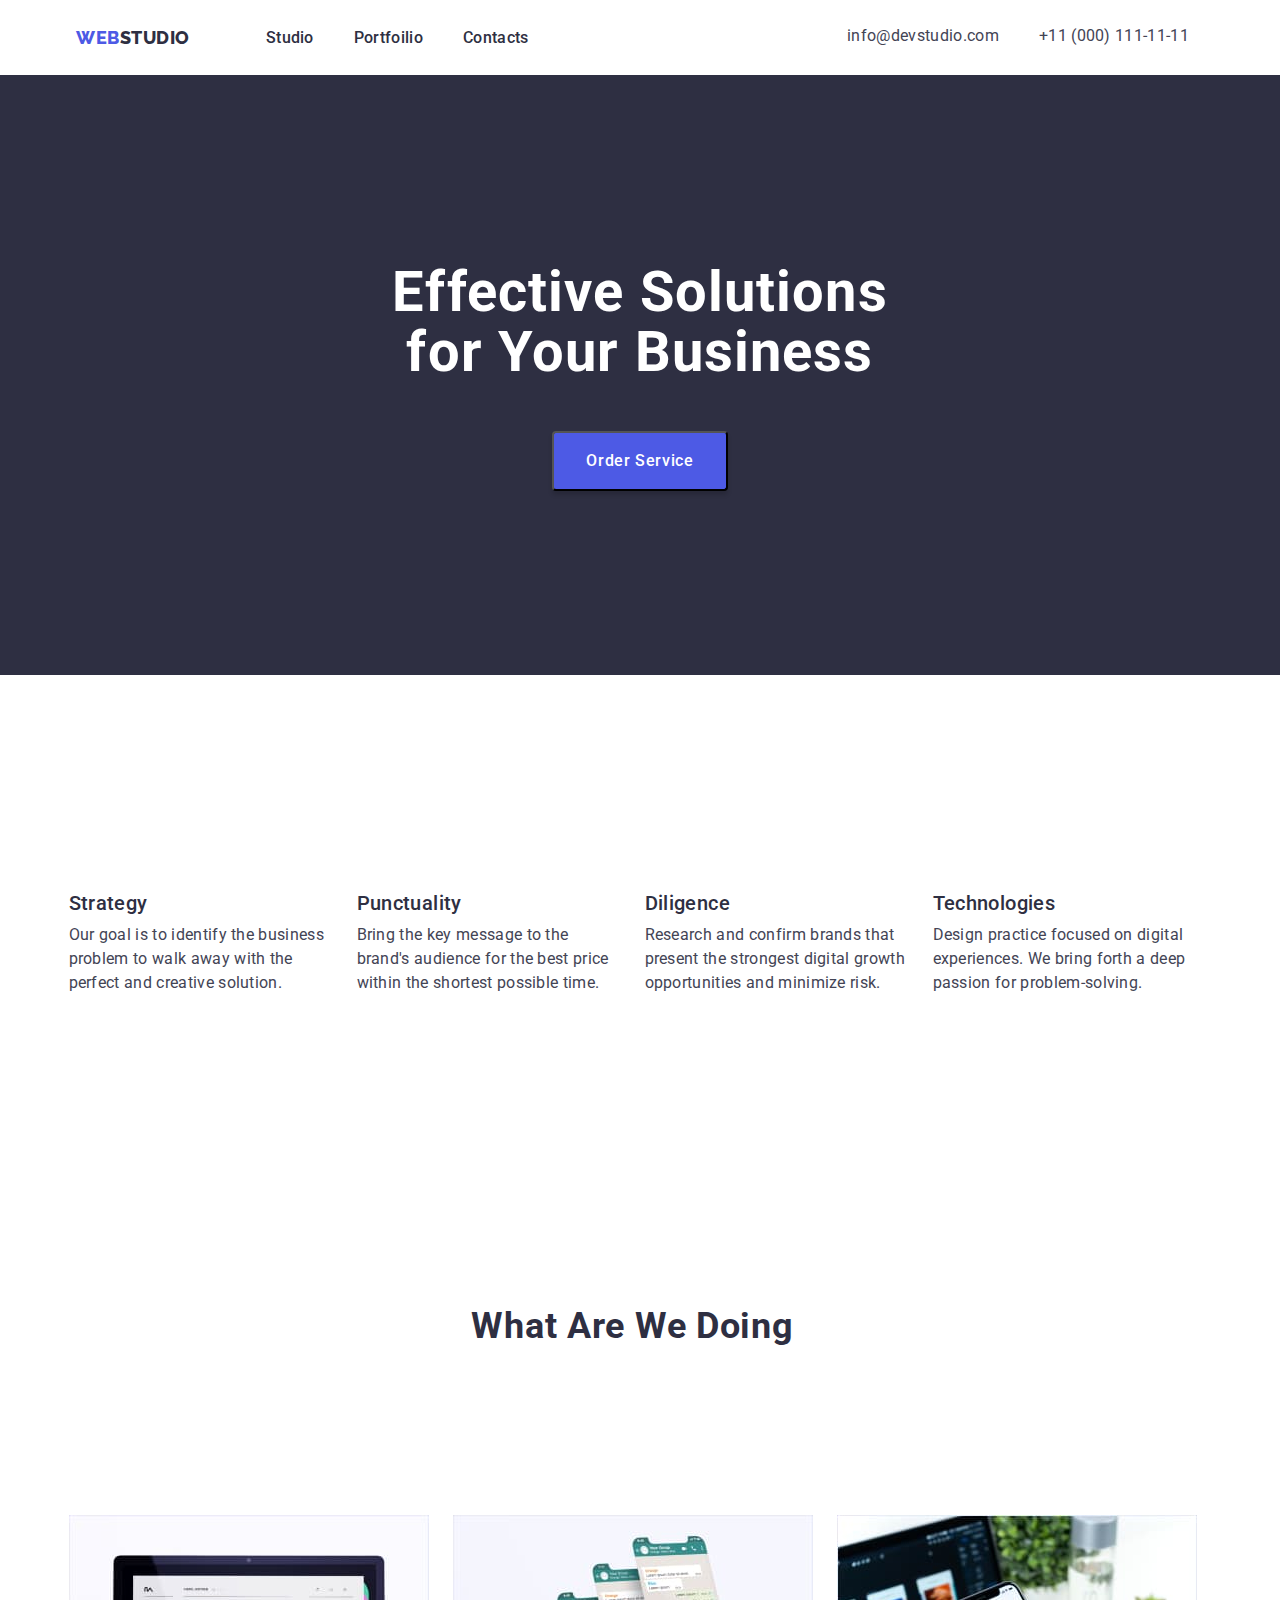
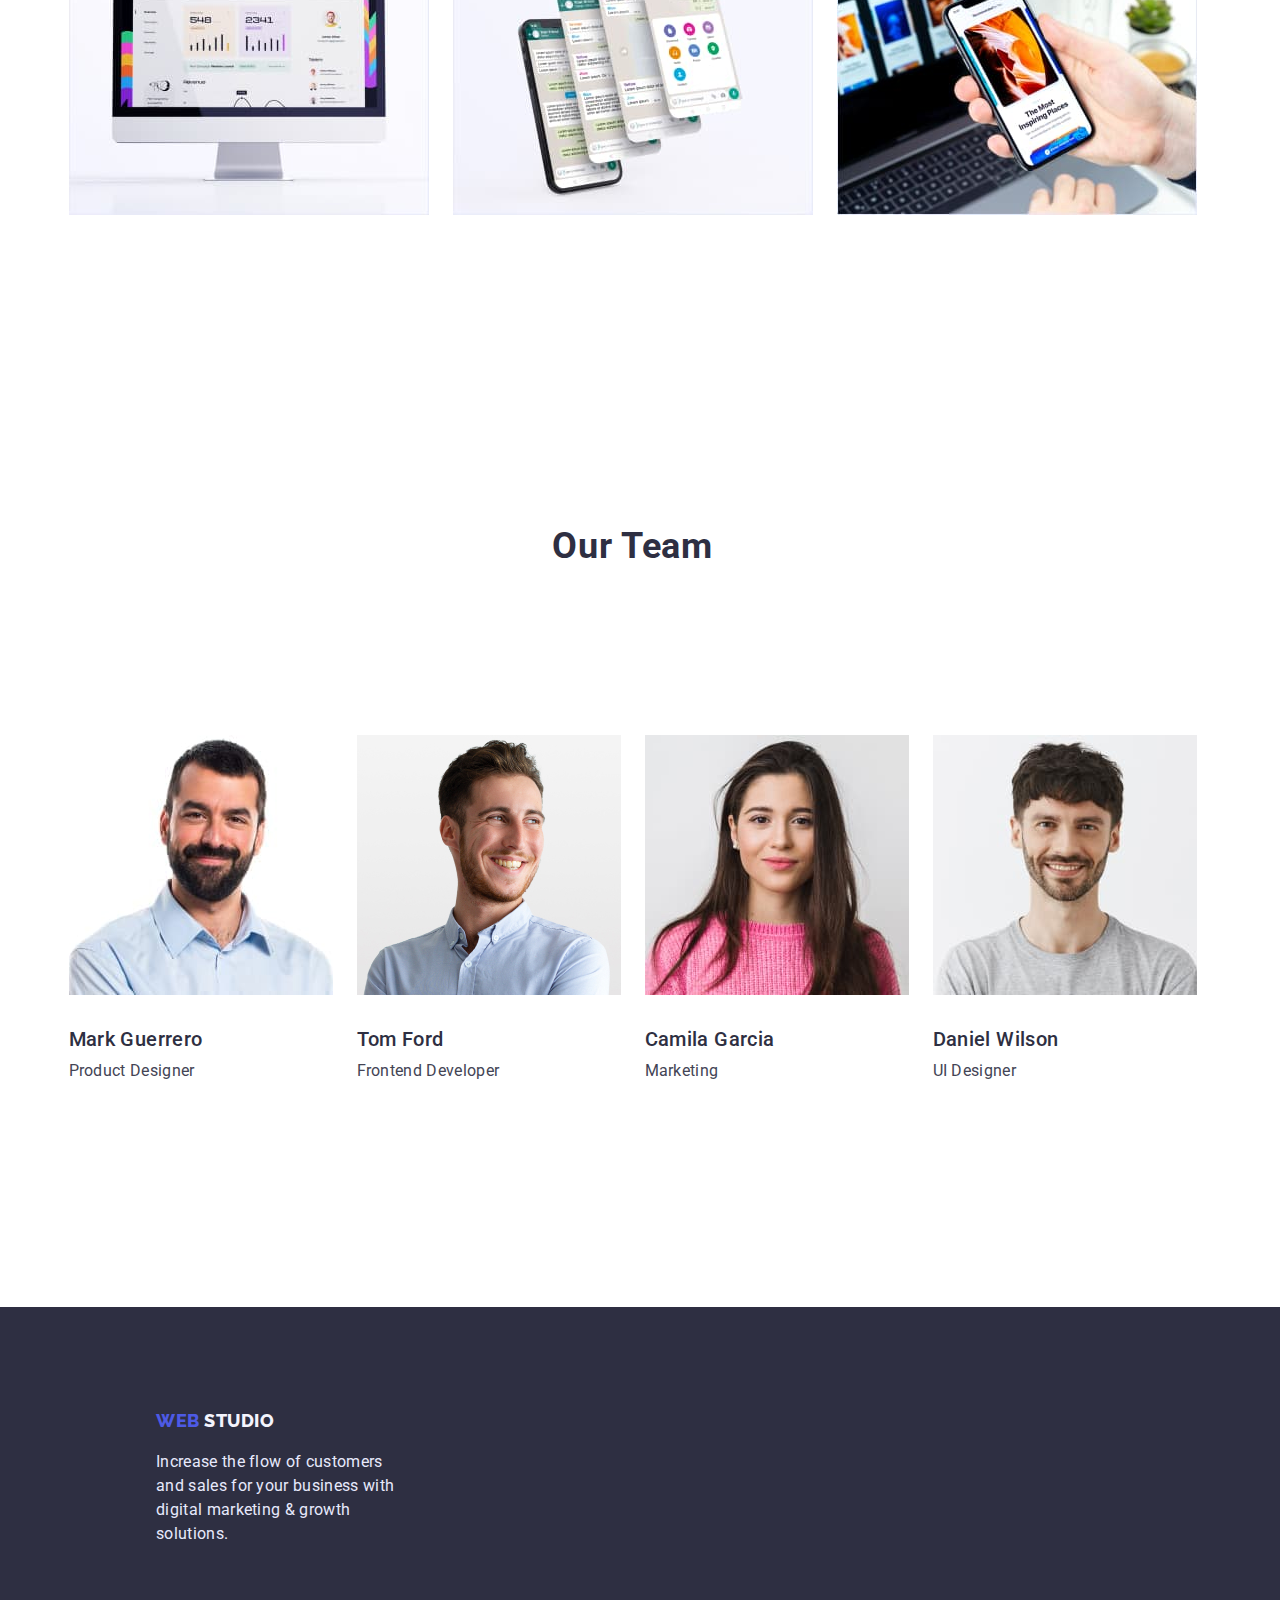
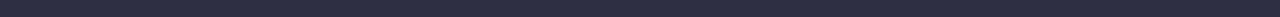
==== index.html @ a7a3b6c3 "Update1" ====
<!DOCTYPE html>
<html lang="en">
  <head>
    <meta charset="UTF-8" />
    <meta http-equiv="X-UA-Compatible" content="IE=edge" />
    <meta name="viewport" content="width=device-width, initial-scale=1.0" />
    <title>Studio</title>
    <link rel="stylesheet" href="https://cdn.jsdelivr.net/npm/modern-normalize@1.1.0/modern-normalize.min.css">
    <link rel="preconnect" href="https://fonts.googleapis.com" />
    <link rel="preconnect" href="https://fonts.gstatic.com" crossorigin />
    <link
      href="https://fonts.googleapis.com/css2?family=Raleway:wght@800&family=Roboto:wght@400;500;700;900&display=swap"
      rel="stylesheet"
    />
    <link rel="stylesheet" href="./css/styles.css" />
  </head>
  <body>
    <!-- top line -->
    <header class="contaier-site">
      <div class="container header-conteiner">
      <nav class="header-navigation">
        <!-- Logo -->
        <a class="link web-top" href="./index.html"
          >Web<span class="studio-top">Studio</span></a
        >

        <!-- Button -->
        <ul class="list site-nav ">
          <li class="item">
            <a class="link hover-nav header-nav" href="./index.html">Studio</a>
          </li>

          <li class="item">
            <a class="link hover-nav header-nav" href="./portfolio.html"
              >Portfoilio</a
            >
          </li>

          <li class="item">
            <a class="link hover-nav header-nav" href="">Contacts</a>
          </li>
        </ul>
      </nav>
      <address class="font">
        <ul class="list site-nav ">
          <li class="item">
            <a
              class="link hover-nav header-addr"
              href="mailto:info@devstudio.com"
              >info@devstudio.com</a
            >
          </li>

          <li class="item">
            <a class="link hover-nav header-addr" href="tel:+11000111111"
              >+11 (000) 111-11-11</a
            >
          </li>
        </ul>
      </div>
      </address>
    </header>

    <!-- Hero img -->
    <main class="contaier-site">
      <section class="hero">
        
          <h1 class="hero-tittle ">Effective Solutions for Your Business</h1>
          <button type="button" class="hero-btn hover-btn ">Order Service</button>  
        
      </section>

      <!-- Sections 1 -->
      <section class="section">
        <div class="container">
          <h2 class="list" hidden>hidden tex in this sectioenes</h2>
          <ul class="list feature-list">
            <li class="item">
              <h3 class="feature-subtitle">Strategy</h3>
              <p class="cards-subtext">
                Our goal is to identify the business problem to walk away with the
                perfect and creative solution.
              </p>
            </li>
            <li class="item">
              <h3 class="feature-subtitle">Punctuality</h3>
              <p class="cards-subtext">
                Bring the key message to the brand's audience for the best price
                within the shortest possible time.
              </p>
            </li>
            <li class="item">
              <h3 class="feature-subtitle">Diligence</h3>
              <p class="cards-subtext">
                Research and confirm brands that present the strongest digital
                growth opportunities and minimize risk.
              </p>
            </li>
            <li class="item">
              <h3 class="feature-subtitle">Technologies</h3>
              <p class="cards-subtext">
                Design practice focused on digital experiences. We bring forth a
                deep passion for problem-solving.
              </p>
            </li>
          </ul>
        </div>
      </section>

      <!-- Sections 2 -->
      <section class="section-2">
        <div class="container">
          <h2 class="semple-text">What are we doing</h2>
          <ul class="list feature-list">
            <li class="card-item">
              <img
                src="./images/img1.jpg"
                alt="Photo computer"
                width="360"
                height="300"
              />
            </li>
            <li class="card-item">
              <img
                src="./images/img2.jpg"
                alt="Photo mobile"
                width="360"
                height="300"
              />
            </li>
            <li class="card-item">
              <img
                src="./images/img3.jpg"
                alt="Photo Iphone"
                width="360"
                height="300"
              />
            </li>
          </ul>
        </div>
      </section>

      <!-- Section 3 -->
      <section class="section-3">
        <div class="container">
          <h2 class="semple-text">Our Team</h2>
          <ul class="list feature-list">
            <li class="card-item">
              <img
                src="./images/Team-Card-1.jpg"
                alt="Mark Guerrero"
                width="264"
                height="260"
              />
              <div class="subcard-item">
                <h3 class="feature-subtitle">Mark Guerrero</h3>
                <p class="cards-subtext">Product Designer</p>
              </div>
            </li>
            <li class="card-item">
              <img
                src="./images/Team-Card-2.jpg"
                alt="Photo Tom Ford"
                width="264"
                height="260"
              />
              <div class="subcard-item">
              <h3 class="feature-subtitle">Tom Ford</h3>
              <p class="cards-subtext">Frontend Developer</p></div>
            </li>
            <li class="card-item">
              <img
                src="./images/Team-Card-3.jpg"
                alt="Photo Camila Garcia"
                width="264"
                height="260"
              />
              <div class="subcard-item">
              <h3 class="feature-subtitle">Camila Garcia</h3>
              <p class="cards-subtext">Marketing</p></div>
            </li>
            <li class="card-item">
              <img
                src="./images/Team-Card-4.jpg"
                alt="Photo Daniel Wilson"
                width="264"
                height="260"
              />
              <div class="subcard-item">
              <h3 class="feature-subtitle">Daniel Wilson</h3>
              <p class="cards-subtext">UI Designer</p></div>
            </li>
          </ul>
        </div>
      </section>
    </main>

    <footer class="back-foot ">
      <div class="container box-footer">
        <a class="link web-top" href="./index.html"
          >Web <span class="studio-top-footer">Studio</span></a
        >
        <p class="foot-text">
          Increase the flow of customers and sales for your business with digital
          marketing & growth solutions.
        </p>
      </div>
    </footer>
  </body>
</html>
---- css/styles.css ----
body{
font-family: "Roboto", sans-serif;
color: var(--text);
}
/* * {
    margin: 0;
    padding: 0;
} */

p,h1,h2,h3,h4,h5,h6{
margin: 0;
}

ul {
    margin: 0;
    padding-left: 0;
}

:root{
--font-text:#2e2f42;
--text:#434455;
--color: #4d5ae5;
--hov-btn: #404bbf;
--white-col: #ffffff;
--ft-col: #f4f4fd;
--color-tex: #E7E9FC;

--card-set-gap: 20px;

}
.list{
    list-style: none;
}
.link{
    text-decoration: none;
}

/* Header */
.web-top{
font-family: "Raleway", sans-serif;
font-weight: 800;
font-size: 18px;
line-height: 1.17;
letter-spacing: 0.03em;
text-transform: uppercase;
color: var(--color)
}
.studio-top{
font-family: 'Raleway', sans-serif;
font-weight: 800;
font-size: 18px;
line-height: 1.5;
letter-spacing: 0.03em;
text-transform: uppercase;
color: var(--font-text);     
}

.header-nav{
font-family: 'Roboto', sans-serif;
font-weight: 500;
font-size: 16px;
line-height: 1.5;
letter-spacing: 0.02em;
color: var(--font-text);
}

.header-addr{
font-family: 'Roboto', sans-serif;
font-size: 16px;
line-height: 1.5;
letter-spacing: 0.02em;
color: var(--text);
}

.font{
font-style: normal
}

/* =================Hero =========================*/
.hero{
background-color: var(--font-text);
    padding-top: 188px;
    padding-bottom: 188px;
    height: 600px;
    text-align: center;
}
.hero-tittle{
font-family: 'Roboto', sans-serif;
font-size: 56px;
line-height: 1.07;
letter-spacing: 0.02em;
color: var(--white-col);
max-width: 496px;
margin-left: auto;
margin-right: auto;
padding-bottom: 48px;
}

.hero-btn{
font-family: "Roboto", sans-serif;
font-weight: 500;
font-size: 16px;
line-height: 1.5;
letter-spacing: 0.04em;
color: var(--white-col);
cursor: pointer;
background: var(--color);
box-shadow: 0px 4px 4px rgba(0, 0, 0, 0.15);
border-radius: 4px;
padding: 16px 32px 16px;
border-radius: 4px;

}

.hover-btn:hover{
    background-color: var(--hov-btn);
    color: var(--white-col);
}
.hover-nav:hover,
.hover-nav:focus{
color: var(--hov-btn);
}

.nav-btn{
font-family: "Roboto", sans-serif;
font-weight: 500;
font-size: 16px;
line-height: 1.5;
letter-spacing: 0.04em;
cursor: pointer;
color: var(--color);
padding: 12px 24px 12px;
}
/* Sections  */
.feature-text {
font-family: 'Roboto', sans-serif;
font-size: 16px;
line-height: 1.5;
letter-spacing: 0.02em;
color: var(--text);
}

.semple-text {
font-family: 'Roboto', sans-serif;
font-size: 36px;
line-height: 1.11;
text-align: center;
letter-spacing: 0.02em;
text-transform: capitalize;
color: var(--font-text);
padding-bottom: 72px;
}

.feature-subtitle{
font-family: 'Roboto', sans-serif;
font-weight: 500;
font-size: 20px;
line-height: 1.2;
letter-spacing: 0.02em;
color: var(--font-text);

}
.cards-subtext{
font-size: 16px;
line-height: 1.5;
letter-spacing: 0.02em;
color: var(--text);
margin-top: 8px;
width: 264px;
}

.cards-text{
    padding-top: 32px;
    padding-bottom: 32px;
    padding-left: 16px;
    padding-right: 16px;
}


/* Footer */
.foot-text{
font-family: 'Roboto',sans-serif;
font-size: 16px;
line-height: 1.5;
letter-spacing: 0.02em;
color: var(--color-tex);
height: 72px;
margin-top: 16px;
}
.back-foot{
    background-color:var(--font-text);
    height: 310px;
    padding-top: 100px;
   padding-bottom: 100px;
}
.foot-clt{
    color: var(--ft-col);
}
.studio-top-footer {
font-family: 'Raleway', sans-serif;
font-weight: 800;
font-size: 18px;
line-height: 1.5;
letter-spacing: 0.03em;
text-transform: uppercase;
color: var(--ft-col);
}

/* ======================hw-3======================================== */

img {
    display: block;
}


.box{
    width: 1128px;
    margin-top: 0px;
    /* height: 48px; */
    /* padding-right: 15px; */
    margin: 0 auto;
}

.box1{
    width: 1128px;
    margin-top: 288px;
    /* margin: 0 auto; */
    margin-top: 72px;
}

.container{
    width: 1128px;
    padding-right: 15px;
    margin: 0 auto;
}

.section{
    padding-top: 120px;
    padding-bottom: 120px;
}
.section-2{
    padding-top: 120px;
    padding-bottom: 120px;
}

.section-3{
    padding-top: 120px;
    padding-bottom: 120px;
}

.feature-list{
    margin-top: 96px;
    margin-bottom: 72px;
    display: flex;
    gap: 24px;
    justify-content: center;
}


/* ======================Header=============== */
.line{
    border-bottom: 1px solid #E7E9FC;
    
}
.header-navigation{
display: flex;
align-items: center;
/* justify-content: space-between; */
margin-right: auto;
}

.site-nav{
    display: flex;
    gap: 40px;
}

/* Цей код нижче заминяє "gap" який знах. вище */
/* .header-conteiner {
    display: flex;
    margin-top: 24px;
    margin-bottom: 24px;
}

.studio-top {
    margin-right: 76px;
} */

.header-conteiner {
    display: flex;
    margin-top: 24px;
    margin-bottom: 24px;
}
.studio-top{
    margin-right: 76px;
}




/* ==================Sections============== */
.card-itm {
    text-align: center;
    
}


.gallery-list{
    display: flex;
    flex-wrap: wrap;
    gap: 48px 24px;
    padding-bottom: 120px;
}

.gallery-list li{
    width: calc((100% - 60px) / 3);
    width: 360px;
}

.subcard-item{
    padding-top: 32px;
    padding-bottom: 32px;
}

.item-card{
    border: 1px solid #E7E9FC;

}
/* ======================Footer=============== */
.box-footer{
    width: 264px;
    height: 110px;
    margin-left: 156px;
}
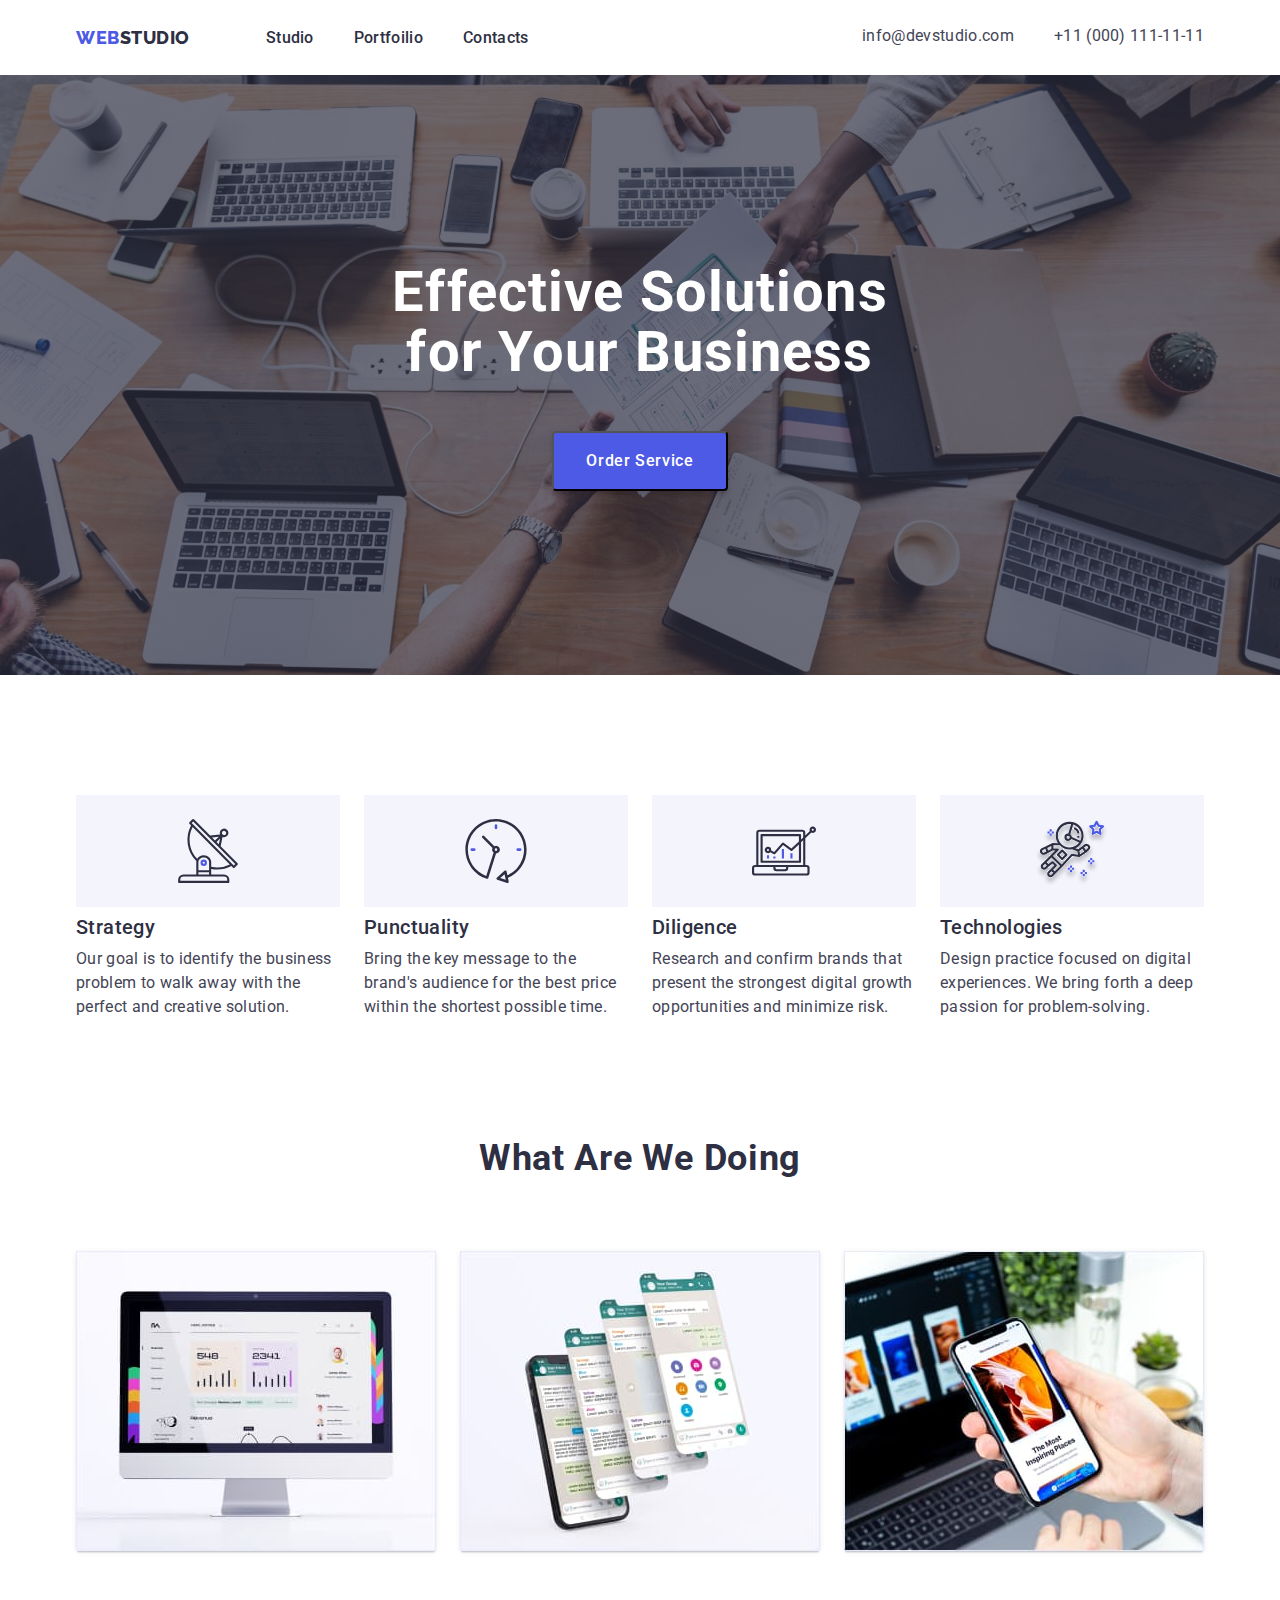
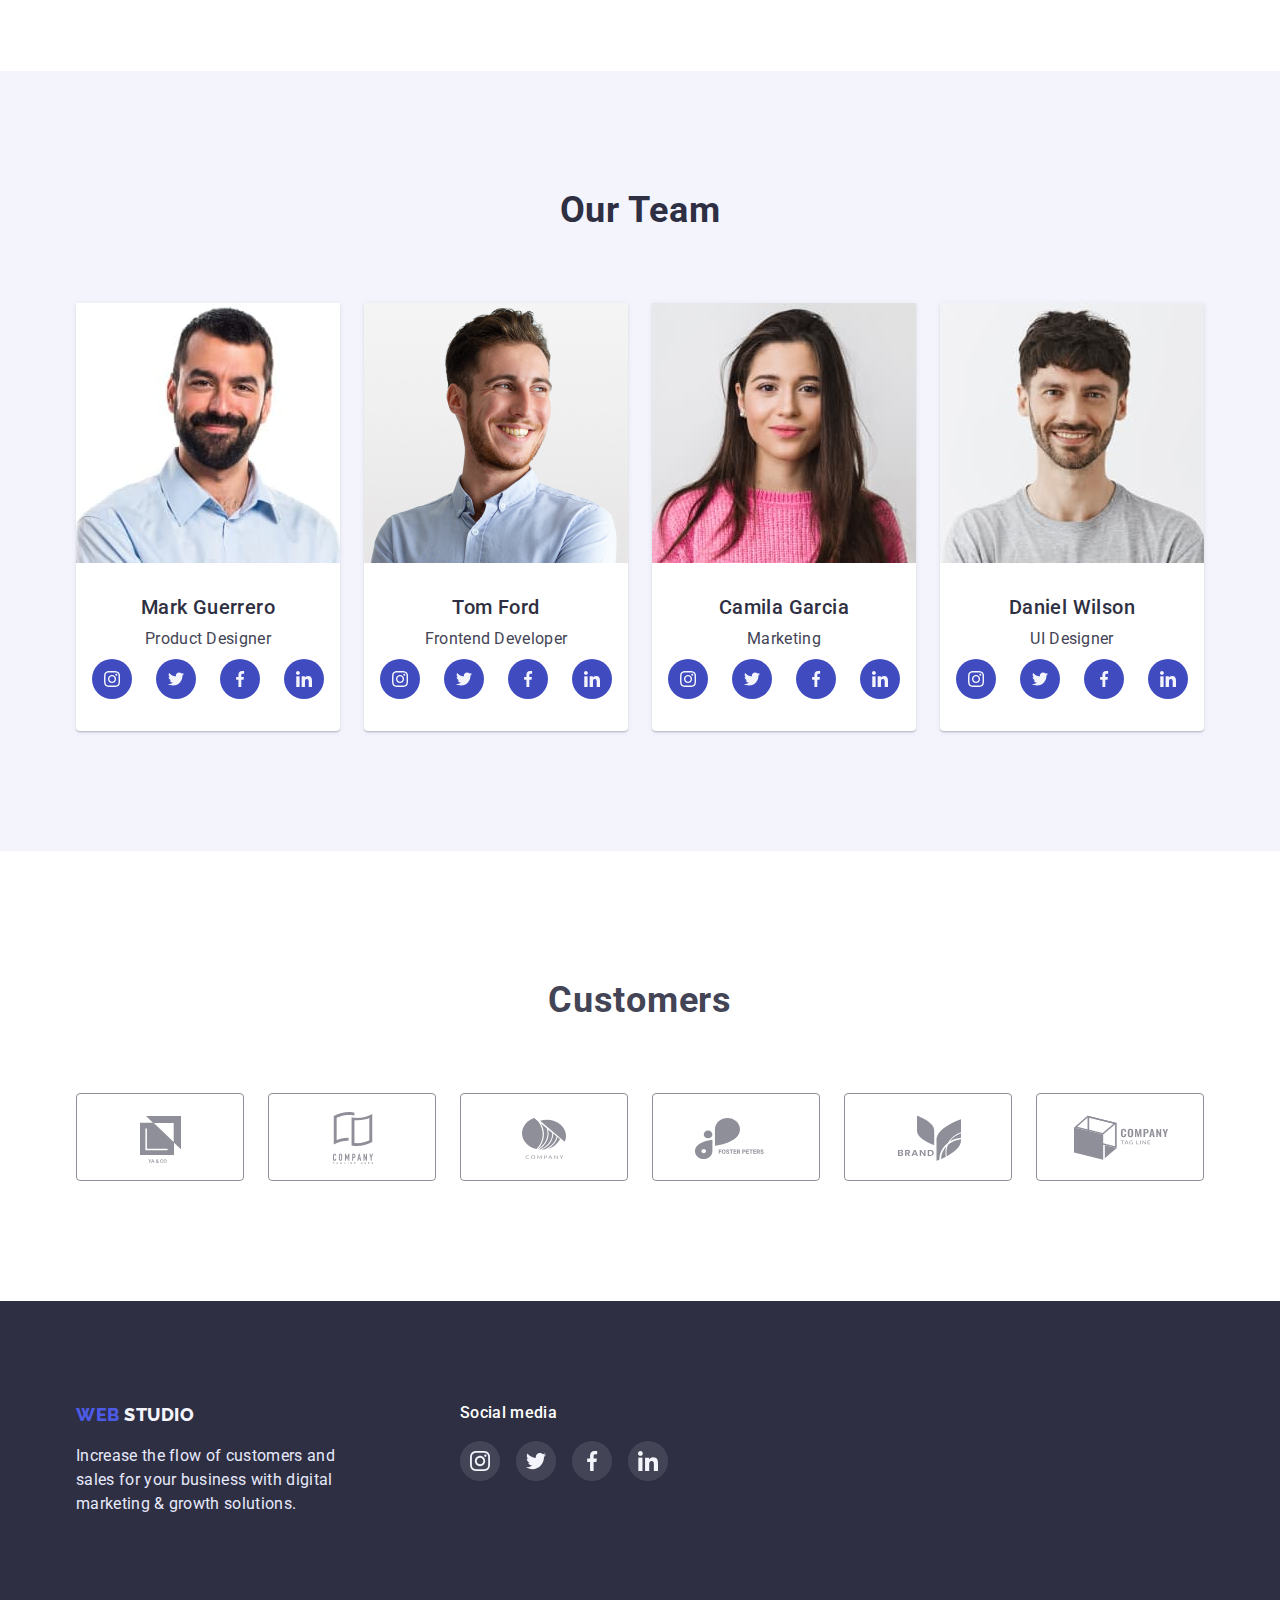
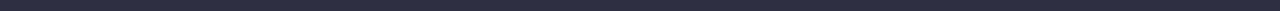
==== commit a27783b3: "Update1" ====
--- a/index.html
+++ b/index.html
@@ -63,7 +63,7 @@
 
     <!-- Hero img -->
     <main class="contaier-site">
-      <section class="hero">
+      <section class="hero overlay">
         
           <h1 class="hero-tittle ">Effective Solutions for Your Business</h1>
           <button type="button" class="hero-btn hover-btn ">Order Service</button>  
@@ -75,28 +75,28 @@
         <div class="container">
           <h2 class="list" hidden>hidden tex in this sectioenes</h2>
           <ul class="list feature-list">
-            <li class="item">
+            <li class="list-item icon-antenna">
               <h3 class="feature-subtitle">Strategy</h3>
               <p class="cards-subtext">
                 Our goal is to identify the business problem to walk away with the
                 perfect and creative solution.
               </p>
             </li>
-            <li class="item">
+            <li class="list-item icon-clock">
               <h3 class="feature-subtitle">Punctuality</h3>
               <p class="cards-subtext">
                 Bring the key message to the brand's audience for the best price
                 within the shortest possible time.
               </p>
             </li>
-            <li class="item">
+            <li class="list-item icon-diagram">
               <h3 class="feature-subtitle">Diligence</h3>
               <p class="cards-subtext">
                 Research and confirm brands that present the strongest digital
                 growth opportunities and minimize risk.
               </p>
             </li>
-            <li class="item">
+            <li class="list-item icon-astronaut">
               <h3 class="feature-subtitle">Technologies</h3>
               <p class="cards-subtext">
                 Design practice focused on digital experiences. We bring forth a
@@ -145,18 +145,56 @@
         <div class="container">
           <h2 class="semple-text">Our Team</h2>
           <ul class="list feature-list">
+
             <li class="card-item">
               <img
                 src="./images/Team-Card-1.jpg"
                 alt="Mark Guerrero"
                 width="264"
                 height="260"
-              />
-              <div class="subcard-item">
+              /> 
+               <div class="subcard-item">
                 <h3 class="feature-subtitle">Mark Guerrero</h3>
                 <p class="cards-subtext">Product Designer</p>
-              </div>
-            </li>
+                
+                <ul class="social-list">
+                  <li class="social-item"> 
+                    <a class="social-link" href=""> 
+                      <svg class="social-icon">
+                        <use href="./images/symbol-defs.svg#icon-instagram"> </use> 
+                      </svg> 
+                    </a>
+                  </li>
+
+                   <li> 
+                    <a class="social-link" href=""> 
+                      <svg class="social-icon" width="" hight="">
+                        <use href="./images/symbol-defs.svg#icon-twitter"> </use> 
+                      </svg> 
+                    </a>
+                  </li>
+
+                   <li> 
+                    <a class="social-link" href=""> 
+                      <svg class="social-icon" width="" hight="">
+                        <use href="./images/symbol-defs.svg#icon-facebook"> </use> 
+                      </svg> 
+                    </a>
+                  </li>
+
+                   <li> 
+                    <a class="social-link" href=""> 
+                      <svg class="social-icon" width="" hight="">
+                        <use href="./images/symbol-defs.svg#icon-linkedin"> </use> 
+                      </svg> 
+                    </a>
+                  </li>
+
+
+                </ul>
+              </div> 
+            </li> 
+
             <li class="card-item">
               <img
                 src="./images/Team-Card-2.jpg"
@@ -166,8 +204,44 @@
               />
               <div class="subcard-item">
               <h3 class="feature-subtitle">Tom Ford</h3>
-              <p class="cards-subtext">Frontend Developer</p></div>
-            </li>
+              <p class="cards-subtext">Frontend Developer</p>
+             <ul class="social-list">
+                  <li class="social-item"> 
+                    <a class="social-link" href=""> 
+                      <svg class="social-icon">
+                        <use href="./images/symbol-defs.svg#icon-instagram"> </use> 
+                      </svg> 
+                    </a>
+                  </li>
+
+                   <li> 
+                    <a class="social-link" href=""> 
+                      <svg class="social-icon" width="" hight="">
+                        <use href="./images/symbol-defs.svg#icon-twitter"> </use> 
+                      </svg> 
+                    </a>
+                  </li>
+
+                   <li> 
+                    <a class="social-link" href=""> 
+                      <svg class="social-icon" width="" hight="">
+                        <use href="./images/symbol-defs.svg#icon-facebook"> </use> 
+                      </svg> 
+                    </a>
+                  </li>
+
+                   <li> 
+                    <a class="social-link" href=""> 
+                      <svg class="social-icon" width="" hight="">
+                        <use href="./images/symbol-defs.svg#icon-linkedin"> </use> 
+                      </svg> 
+                    </a>
+                  </li>
+
+                </ul>
+            </div>
+            </li>
+
             <li class="card-item">
               <img
                 src="./images/Team-Card-3.jpg"
@@ -177,8 +251,43 @@
               />
               <div class="subcard-item">
               <h3 class="feature-subtitle">Camila Garcia</h3>
-              <p class="cards-subtext">Marketing</p></div>
-            </li>
+              <p class="cards-subtext">Marketing</p>
+            <ul class="social-list">
+                  <li class="social-item"> 
+                    <a class="social-link" href=""> 
+                      <svg class="social-icon">
+                        <use href="./images/symbol-defs.svg#icon-instagram"> </use> 
+                      </svg> 
+                    </a>
+                  </li>
+
+                   <li> 
+                    <a class="social-link" href=""> 
+                      <svg class="social-icon" width="" hight="">
+                        <use href="./images/symbol-defs.svg#icon-twitter"> </use> 
+                      </svg> 
+                    </a>
+                  </li>
+
+                   <li> 
+                    <a class="social-link" href=""> 
+                      <svg class="social-icon" width="" hight="">
+                        <use href="./images/symbol-defs.svg#icon-facebook"> </use> 
+                      </svg> 
+                    </a>
+                  </li>
+
+                   <li> 
+                    <a class="social-link" href=""> 
+                      <svg class="social-icon" width="" hight="">
+                        <use href="./images/symbol-defs.svg#icon-linkedin"> </use> 
+                      </svg> 
+                    </a>
+                  </li>
+
+            </div>
+            </li>
+
             <li class="card-item">
               <img
                 src="./images/Team-Card-4.jpg"
@@ -188,23 +297,118 @@
               />
               <div class="subcard-item">
               <h3 class="feature-subtitle">Daniel Wilson</h3>
-              <p class="cards-subtext">UI Designer</p></div>
+              <p class="cards-subtext">UI Designer</p>
+             <ul class="social-list">
+                  <li class="social-item"> 
+                    <a class="social-link" href=""> 
+                      <svg class="social-icon">
+                        <use href="./images/symbol-defs.svg#icon-instagram"> </use> 
+                      </svg> 
+                    </a>
+                  </li>
+
+                   <li> 
+                    <a class="social-link" href=""> 
+                      <svg class="social-icon" width="" hight="">
+                        <use href="./images/symbol-defs.svg#icon-twitter"> </use> 
+                      </svg> 
+                    </a>
+                  </li>
+
+                   <li> 
+                    <a class="social-link" href=""> 
+                      <svg class="social-icon" width="" hight="">
+                        <use href="./images/symbol-defs.svg#icon-facebook"> </use> 
+                      </svg> 
+                    </a>
+                  </li>
+
+                   <li> 
+                    <a class="social-link" href=""> 
+                      <svg class="social-icon" width="" hight="">
+                        <use href="./images/symbol-defs.svg#icon-linkedin"> </use> 
+                      </svg> 
+                    </a>
+                  </li>
+
+            </div>
             </li>
           </ul>
         </div>
       </section>
-    </main>
+
+      <!-- Section 4 -->
+      <section class="section-4">
+        <div class="container">
+      <h2 class="costumer">Customers</h2>
+<ul class="company-logo">
+  <li><a href=""><img src="./images/Client 1.svg" alt="Photo company 1"></a></li>
+  <li><a href=""><img src="./images/Client 2.svg" alt="Photo company 2"></a></li>
+  <li><a href=""><img src="./images/Client 3.svg" alt="Photo company 3"></a></li>
+  <li><a href=""><img src="./images/Client 4.svg" alt="Photo company 4"></a></li>
+  <li><a href=""><img src="./images/Client 5.svg" alt="Photo company 5"></a></li>
+  <li><a href=""><img src="./images/Client 6.svg" alt="Photo company 6"></a></li>
+</ul>
+    </div>
+      </section>
+      </main>
 
     <footer class="back-foot ">
-      <div class="container box-footer">
-        <a class="link web-top" href="./index.html"
-          >Web <span class="studio-top-footer">Studio</span></a
-        >
-        <p class="foot-text">
-          Increase the flow of customers and sales for your business with digital
-          marketing & growth solutions.
-        </p>
+      <div class="container-fooer ">
+        <div>
+          <a class="link web-top" href="./index.html"
+            >Web <span class="studio-top-footer">Studio</span></a
+          >
+          <p class="foot-text">
+            Increase the flow of customers and sales for your business with digital
+            marketing & growth solutions.
+          </p>
+        </div>
+
+        <div class="container-subfooetr">
+         <p class="footr-subtext">Social media</p>
+
+        <ul class=" footer-social">
+         
+              <li class="subbutton">
+                <a class="button-icon" href="">
+              <svg class="button-icon" width="40" hight="40">
+                <use href="./images/symbol-defs.svg#icon-instagram"></use>
+              </svg>
+            </a>
+        </li>
+
+          <li class="subbutton">
+            <a class="button-icon" href="">
+              <svg class="button-icon" width="40" hight="40">
+                <use href="./images/symbol-defs.svg#icon-twitter" ></use>
+              </svg>
+            </a>
+        </li>
+
+          <li class="subbutton">
+            <a class="button-icon" href="">
+              <svg class="button-icon" width="40" hight="40">
+                <use href="./images/symbol-defs.svg#icon-facebook" ></use>
+              </svg> 
+            </a>
+           
+        </li>
+
+             <li class="subbutton">
+              <a class="button-icon" href="">
+                <svg class="button-icon" width="40" hight="40">
+                  <use href="./images/symbol-defs.svg#icon-linkedin" ></use>
+                </svg>
+              </a>
+          
+        </li>
+        </ul>
+        </div>
       </div>
     </footer>
+
+<!-- <span class="icon-instagram"></span> -->
+
   </body>
 </html>
--- a/css/styles.css
+++ b/css/styles.css
@@ -31,11 +31,12 @@
 .list{
     list-style: none;
 }
+
 .link{
     text-decoration: none;
 }
 
-/* Header */
+/* ==============================Header================================*/
 .web-top{
 font-family: "Raleway", sans-serif;
 font-weight: 800;
@@ -65,108 +66,151 @@
 }
 
 .header-addr{
-font-family: 'Roboto', sans-serif;
-font-size: 16px;
-line-height: 1.5;
-letter-spacing: 0.02em;
-color: var(--text);
+    font-family: 'Roboto', sans-serif;
+    font-size: 16px;
+    line-height: 1.5;
+    letter-spacing: 0.02em;
+    color: var(--text);
 }
 
 .font{
-font-style: normal
-}
+    font-style: normal
+}
+
+.line{
+    border-bottom: 1px solid #E7E9FC;
+}
+
+.header-navigation{
+    display: flex;
+    align-items: center;
+/* justify-content: space-between; */
+    margin-right: auto;
+}
+
+.site-nav{
+    display: flex;
+    gap: 40px;
+}
+
+.studio-top{
+    margin-right: 76px;
+}
+
 
 /* =================Hero =========================*/
 .hero{
-background-color: var(--font-text);
+    background-color: var(--font-text);
     padding-top: 188px;
     padding-bottom: 188px;
     height: 600px;
     text-align: center;
 }
+
 .hero-tittle{
-font-family: 'Roboto', sans-serif;
-font-size: 56px;
-line-height: 1.07;
-letter-spacing: 0.02em;
-color: var(--white-col);
-max-width: 496px;
-margin-left: auto;
-margin-right: auto;
-padding-bottom: 48px;
+    font-family: 'Roboto', sans-serif;
+    font-size: 56px;
+    line-height: 1.07;
+    letter-spacing: 0.02em;
+    color: var(--white-col);
+    max-width: 496px;
+    margin-left: auto;
+    margin-right: auto;
+    padding-bottom: 48px;
 }
 
 .hero-btn{
-font-family: "Roboto", sans-serif;
-font-weight: 500;
-font-size: 16px;
-line-height: 1.5;
-letter-spacing: 0.04em;
-color: var(--white-col);
-cursor: pointer;
-background: var(--color);
-box-shadow: 0px 4px 4px rgba(0, 0, 0, 0.15);
-border-radius: 4px;
-padding: 16px 32px 16px;
-border-radius: 4px;
-
-}
-
-.hover-btn:hover{
+    font-family: "Roboto", sans-serif;
+    font-weight: 500;
+    font-size: 16px;
+    line-height: 1.5;
+    letter-spacing: 0.04em;
+    color: var(--white-col);
+    cursor: pointer;
+    background: var(--color);
+    box-shadow: 0px 4px 4px rgba(0, 0, 0, 0.15);
+    border-radius: 4px;
+    padding: 16px 32px 16px;
+    border-radius: 4px;
+}
+
+.hover-btn:hover,
+.hover-btn:focus {
     background-color: var(--hov-btn);
     color: var(--white-col);
-}
+    box-shadow: 0px 3px 1px rgba(0, 0, 0, 0.1), 0px 2px 1px rgba(0, 0, 0, 0.08), 0px 2px 2px rgba(0, 0, 0, 0.12);
+}
+
 .hover-nav:hover,
 .hover-nav:focus{
-color: var(--hov-btn);
+    color: var(--hov-btn);
 }
 
 .nav-btn{
-font-family: "Roboto", sans-serif;
-font-weight: 500;
-font-size: 16px;
-line-height: 1.5;
-letter-spacing: 0.04em;
-cursor: pointer;
-color: var(--color);
-padding: 12px 24px 12px;
-}
-/* Sections  */
+    font-family: "Roboto", sans-serif;
+    font-weight: 500;
+    font-size: 16px;
+    line-height: 1.5;
+    letter-spacing: 0.04em;
+    cursor: pointer;
+    color: var(--color);
+    padding: 12px 24px 12px;
+    background-color: var(--ft-col);
+    border: 1px solid var(--color-tex);
+    border-radius: 4px;
+}
+
+/* =====================Sections =================== */
+
+.hover-cards:hover{
+    box-shadow: 0px 1px 6px rgba(46, 47, 66, 0.08), 0px 1px 1px rgba(46, 47, 66, 0.16), 0px 2px 1px rgba(46, 47, 66, 0.08);
+}
+
 .feature-text {
-font-family: 'Roboto', sans-serif;
-font-size: 16px;
-line-height: 1.5;
-letter-spacing: 0.02em;
-color: var(--text);
+    font-family: 'Roboto', sans-serif;
+    font-size: 16px;
+    line-height: 1.5;
+    letter-spacing: 0.02em;
+    color: var(--text);
 }
 
 .semple-text {
-font-family: 'Roboto', sans-serif;
-font-size: 36px;
-line-height: 1.11;
-text-align: center;
-letter-spacing: 0.02em;
-text-transform: capitalize;
-color: var(--font-text);
-padding-bottom: 72px;
+    font-family: 'Roboto', sans-serif;
+    font-size: 36px;
+    line-height: 1.11;
+    text-align: center;
+    letter-spacing: 0.02em;
+    text-transform: capitalize;
+    color: var(--font-text);
+    margin-bottom: 72px;
+}
+
+.costumer{
+    font-family: 'Roboto', sans-serif;
+    font-weight: 700;
+    font-size: 36px;
+    line-height: 1.11;
+    text-align: center;
+    letter-spacing: 0.02em;
+    padding-bottom: 72px;
 }
 
 .feature-subtitle{
-font-family: 'Roboto', sans-serif;
-font-weight: 500;
-font-size: 20px;
-line-height: 1.2;
-letter-spacing: 0.02em;
-color: var(--font-text);
-
-}
+    font-family: 'Roboto', sans-serif;
+    font-weight: 500;
+    font-size: 20px;
+    line-height: 1.2;
+    letter-spacing: 0.02em;
+    color: var(--font-text);
+}
+
 .cards-subtext{
-font-size: 16px;
-line-height: 1.5;
-letter-spacing: 0.02em;
-color: var(--text);
-margin-top: 8px;
-width: 264px;
+    font-size: 16px;
+    line-height: 1.5;
+    letter-spacing: 0.02em;
+    color: var(--text);
+    margin-top: 8px;
+    width: 264px;
 }
 
 .cards-text{
@@ -176,68 +220,85 @@
     padding-right: 16px;
 }
 
-
-/* Footer */
-.foot-text{
-font-family: 'Roboto',sans-serif;
-font-size: 16px;
-line-height: 1.5;
-letter-spacing: 0.02em;
-color: var(--color-tex);
-height: 72px;
-margin-top: 16px;
-}
-.back-foot{
-    background-color:var(--font-text);
-    height: 310px;
-    padding-top: 100px;
-   padding-bottom: 100px;
-}
-.foot-clt{
-    color: var(--ft-col);
-}
-.studio-top-footer {
-font-family: 'Raleway', sans-serif;
-font-weight: 800;
-font-size: 18px;
-line-height: 1.5;
-letter-spacing: 0.03em;
-text-transform: uppercase;
-color: var(--ft-col);
-}
-
-/* ======================hw-3======================================== */
+.overlay{
+    /* max-width: 1600px; */
+    height: 600px;
+    margin-left: auto;
+    margin-right: auto;
+    background-image: linear-gradient(to right, rgba(46, 47, 66, 0.7), rgba(46, 47, 66, 0.7)), url("../images/people-office.jpg");
+    background-repeat: no-repeat;
+    background-size: cover;
+    background-position: center;
+    max-width: 1440px;
+}
+
+.card-item {
+    text-align: center;
+    background: #FFFFFF;
+    box-shadow: 0px 1px 6px rgba(46, 47, 66, 0.08), 0px 1px 1px rgba(46, 47, 66, 0.16), 0px 2px 1px rgba(46, 47, 66, 0.08);
+    border-radius: 0px 0px 4px 4px;
+}
+
+.gallery-list{
+    display: flex;
+    flex-wrap: wrap;
+    gap: 48px 24px;
+}
+
+.gallery-list li{
+    width: calc((100% - 60px) / 3);
+    width: 360px;
+}
+
+.subcard-item{
+    padding-top: 32px;
+    padding-bottom: 32px;
+}
+
+.item-card{
+    border: 1px solid #E7E9FC;
+}
+
 
 img {
     display: block;
 }
 
-
 .box{
-    width: 1128px;
+    width: 1158px;
     margin-top: 0px;
-    /* height: 48px; */
-    /* padding-right: 15px; */
     margin: 0 auto;
 }
 
 .box1{
-    width: 1128px;
+    width: 1158px;
     margin-top: 288px;
-    /* margin: 0 auto; */
     margin-top: 72px;
 }
 
-.container{
-    width: 1128px;
+.container {
+    width: 1158px;
     padding-right: 15px;
+    padding-left: 15px;
     margin: 0 auto;
+}
+
+.container-fooer{
+    width: 1158px;
+    padding-right: 15px;
+    padding-left: 15px;
+    margin: 0 auto;
+    display: flex;
+}
+
+.container-subfooetr{
+    margin-left: 120px;
 }
 
 .section{
     padding-top: 120px;
-    padding-bottom: 120px;
-}
+}
+
 .section-2{
     padding-top: 120px;
     padding-bottom: 120px;
@@ -246,89 +307,161 @@
 .section-3{
     padding-top: 120px;
     padding-bottom: 120px;
-}
-
-.feature-list{
-    margin-top: 96px;
-    margin-bottom: 72px;
+    background-color: #F4F4FD;
+}
+
+.section-4 {
+    padding-top: 130px;
+    padding-bottom: 120px; 
+}
+
+.section-portfolio {
+    padding-bottom: 120px;
+    padding-top: 120px;
+}
+
+.company-logo{
+    display: flex;
+    list-style: none;
+    gap: 24px;
+}
+
+.feature-list {
     display: flex;
     gap: 24px;
     justify-content: center;
 }
 
-
-/* ======================Header=============== */
-.line{
-    border-bottom: 1px solid #E7E9FC;
-    
-}
-.header-navigation{
-display: flex;
-align-items: center;
-/* justify-content: space-between; */
-margin-right: auto;
-}
-
-.site-nav{
-    display: flex;
-    gap: 40px;
-}
-
-/* Цей код нижче заминяє "gap" який знах. вище */
-/* .header-conteiner {
+.feature-sublist {
+    display: flex;
+    gap: 24px;
+    justify-content: center;
+    margin-bottom: 72px;
+}
+
+.header-conteiner {
     display: flex;
     margin-top: 24px;
     margin-bottom: 24px;
 }
 
-.studio-top {
-    margin-right: 76px;
-} */
-
-.header-conteiner {
-    display: flex;
-    margin-top: 24px;
-    margin-bottom: 24px;
-}
-.studio-top{
-    margin-right: 76px;
-}
-
-
-
-
-/* ==================Sections============== */
-.card-itm {
-    text-align: center;
-    
-}
-
-
-.gallery-list{
-    display: flex;
-    flex-wrap: wrap;
-    gap: 48px 24px;
-    padding-bottom: 120px;
-}
-
-.gallery-list li{
-    width: calc((100% - 60px) / 3);
-    width: 360px;
-}
-
-.subcard-item{
-    padding-top: 32px;
-    padding-bottom: 32px;
-}
-
-.item-card{
-    border: 1px solid #E7E9FC;
-
-}
-/* ======================Footer=============== */
-.box-footer{
+.list-item::before {
+    content: '';
+    display: block;
+    height: 112px;
+    background-color: #F4F4FD;
+    margin-bottom: 8px;
+    background-repeat: no-repeat;
+    background-position: center;
+}
+
+.list-item:nth-child(1)::before{
+    background-image: url('../images/antenna\ 1.svg');
+}
+
+.list-item:nth-child(2)::before {
+    background-image: url('../images/clock\ 1.svg');
+}
+
+.list-item:nth-child(3)::before {
+    background-image: url('../images/diagram\ 1.svg');
+}
+
+.list-item:nth-child(4)::before {
+    background-image: url('../images/astronaut\ 1.svg');
+}
+
+
+/* ============================Footer========================= */
+
+.foot-text{
+    font-family: 'Roboto',sans-serif;
+    font-size: 16px;
+    line-height: 1.5;
+    letter-spacing: 0.02em;
+    color: var(--color-tex);
+    height: 72px;
+    margin-top: 16px;
     width: 264px;
-    height: 110px;
-    margin-left: 156px;
-}
-
+}
+
+.footr-subtext{
+    font-family: 'Roboto', sans-serif;
+    font-style: normal;
+    font-weight: 500;
+    font-size: 16px;
+    line-height: 1.5;
+    letter-spacing: 0.02em;
+    color: #FFFFFF;
+    padding-bottom: 16px;
+}
+
+.back-foot{
+    background-color: var(--font-text);
+    height: 310px;
+    padding-top: 100px;
+    padding-bottom: 100px;
+}
+
+.foot-clt{
+    color: var(--ft-col);
+}
+
+.studio-top-footer {
+    font-family: 'Raleway', sans-serif;
+    font-weight: 800;
+    font-size: 18px;
+    line-height: 1.5;
+    letter-spacing: 0.03em;
+    text-transform: uppercase;
+    color: var(--ft-col);
+}
+
+.footer-social{
+    display: flex;
+    list-style: none;
+    gap: 16px;
+}
+
+.button-icon{
+    width: 20px;
+    height: 20px;
+}
+
+.subbutton{
+    background: rgba(255, 255, 255, 0.1);
+    border: none;
+    width: 40px;
+    height: 40px;
+    border-radius: 50%;
+    display: flex;
+    justify-content: center;
+    align-items: center;
+}
+
+.social-list{
+    display: flex;
+    justify-content: center;
+    align-items: center;
+    padding: 0;
+    margin: 0;
+    list-style: none;
+    gap: 24px;
+    padding-top: 8px;
+}
+
+
+.social-link{
+    display: flex;
+    justify-content: center;
+    align-items: center;
+    width: 40px;
+    height: 40px;
+    border-radius: 50%;
+    background-color: #404bbf;
+}
+
+.social-icon{
+    width: 16px;
+    height: 16px;
+}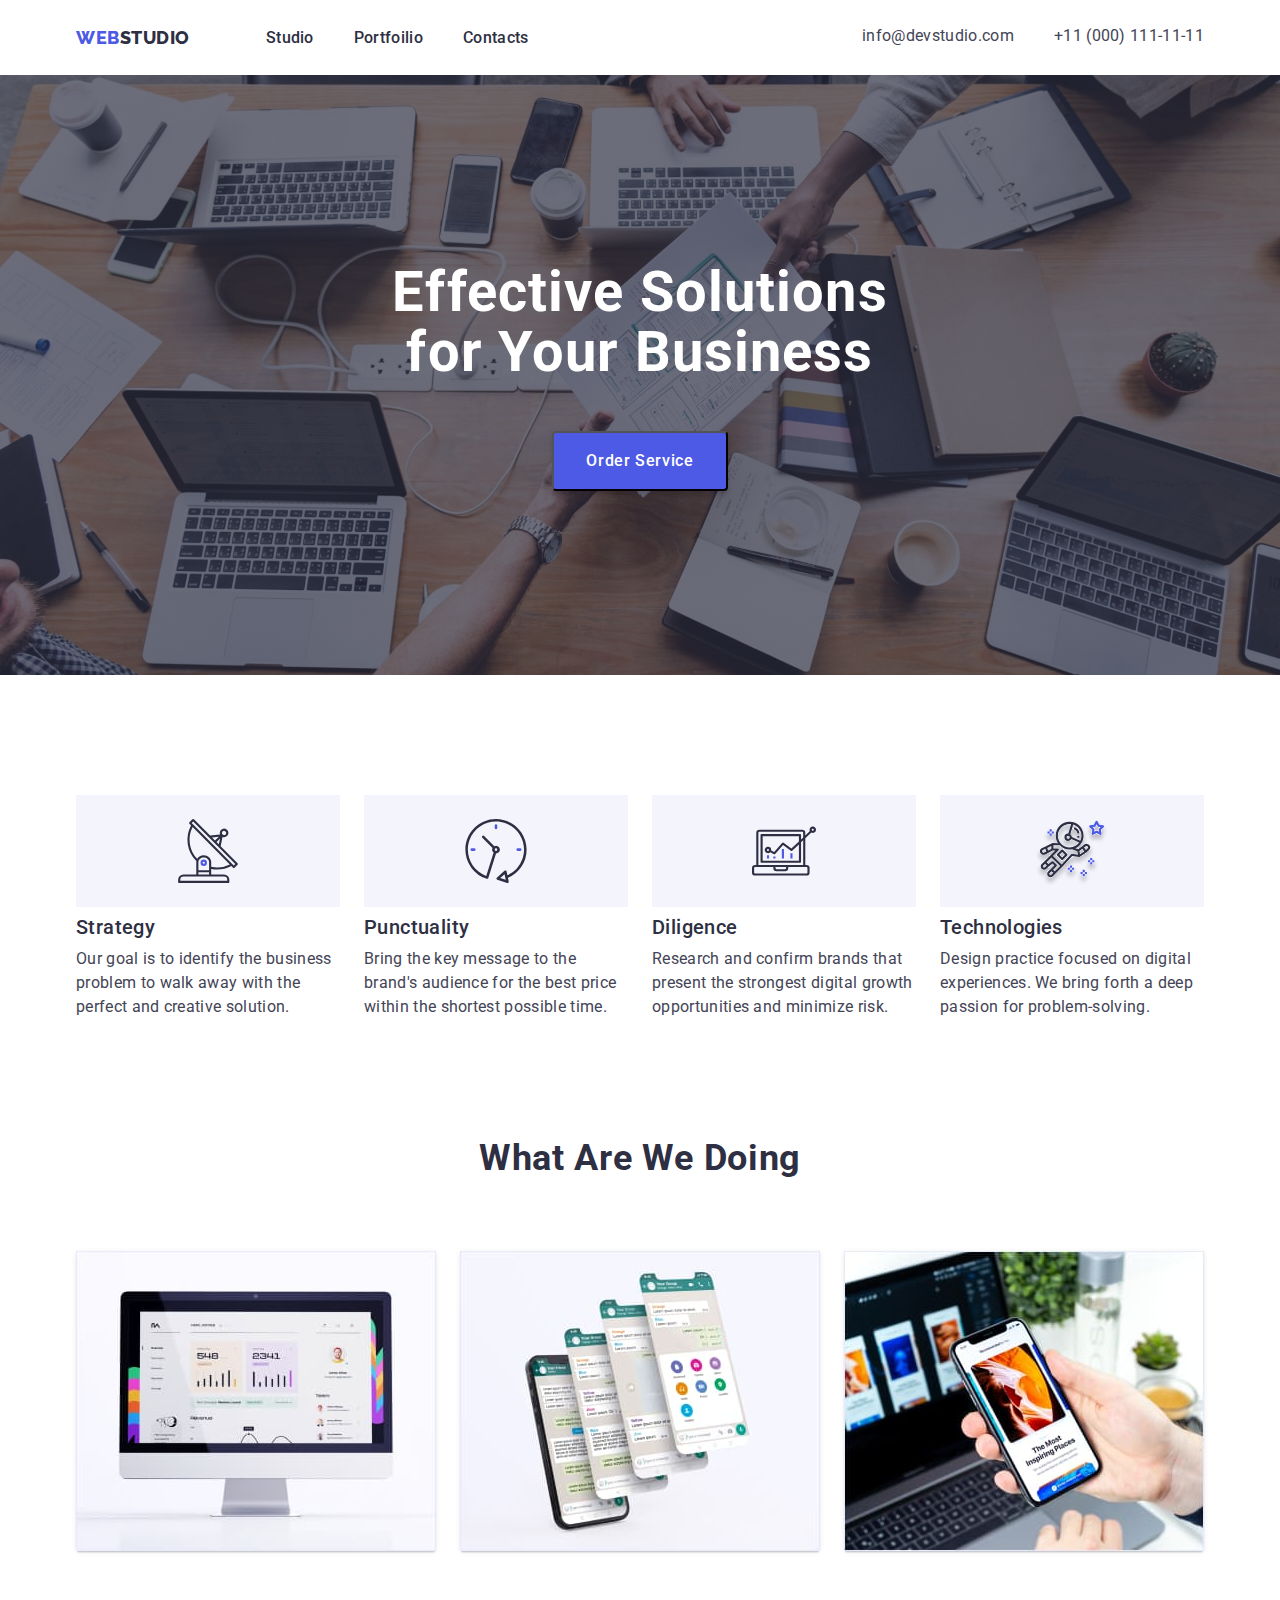
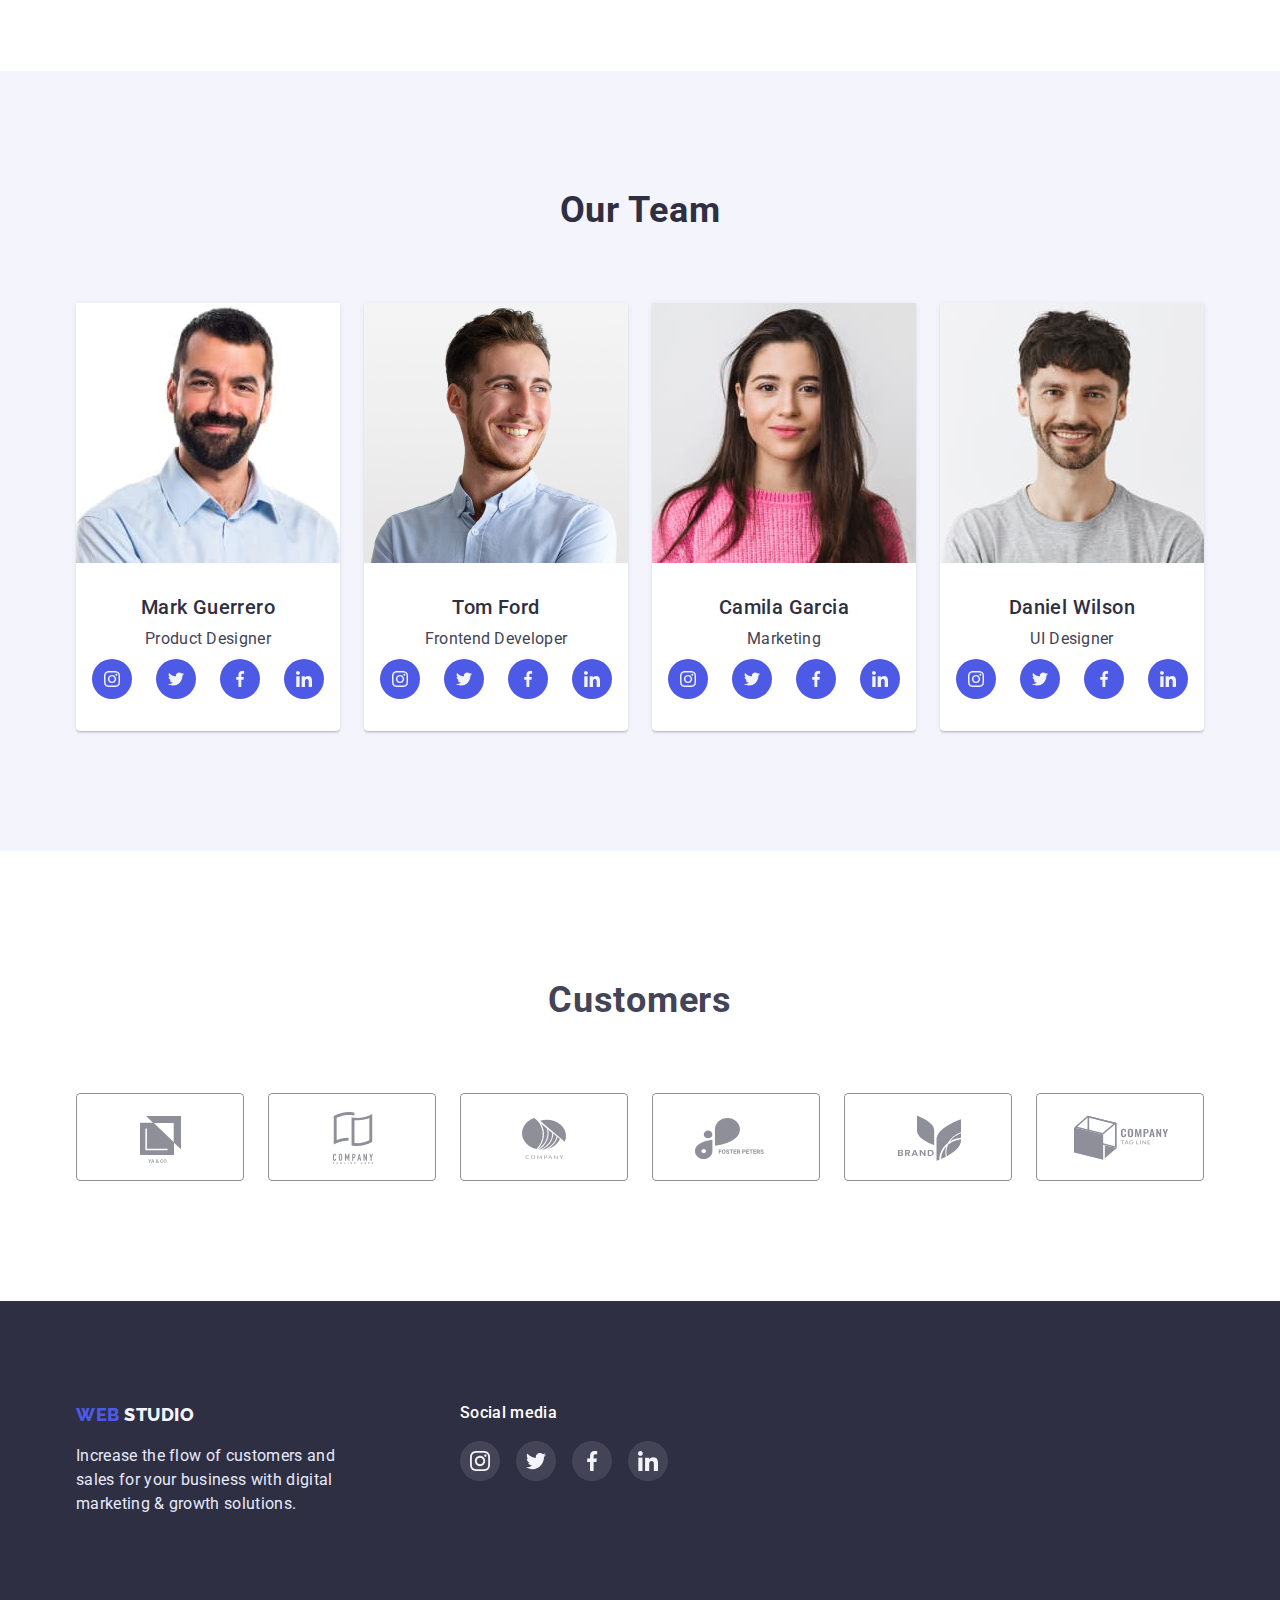
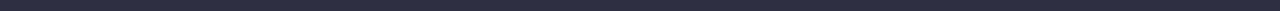
==== commit 1d5416d5: "Update1" ====
--- a/index.html
+++ b/index.html
@@ -158,7 +158,7 @@
                 <p class="cards-subtext">Product Designer</p>
                 
                 <ul class="social-list">
-                  <li class="social-item"> 
+                  <li> 
                     <a class="social-link" href=""> 
                       <svg class="social-icon">
                         <use href="./images/symbol-defs.svg#icon-instagram"> </use> 
--- a/css/styles.css
+++ b/css/styles.css
@@ -458,7 +458,7 @@
     width: 40px;
     height: 40px;
     border-radius: 50%;
-    background-color: #404bbf;
+    background-color: var(--color);
 }
 
 .social-icon{
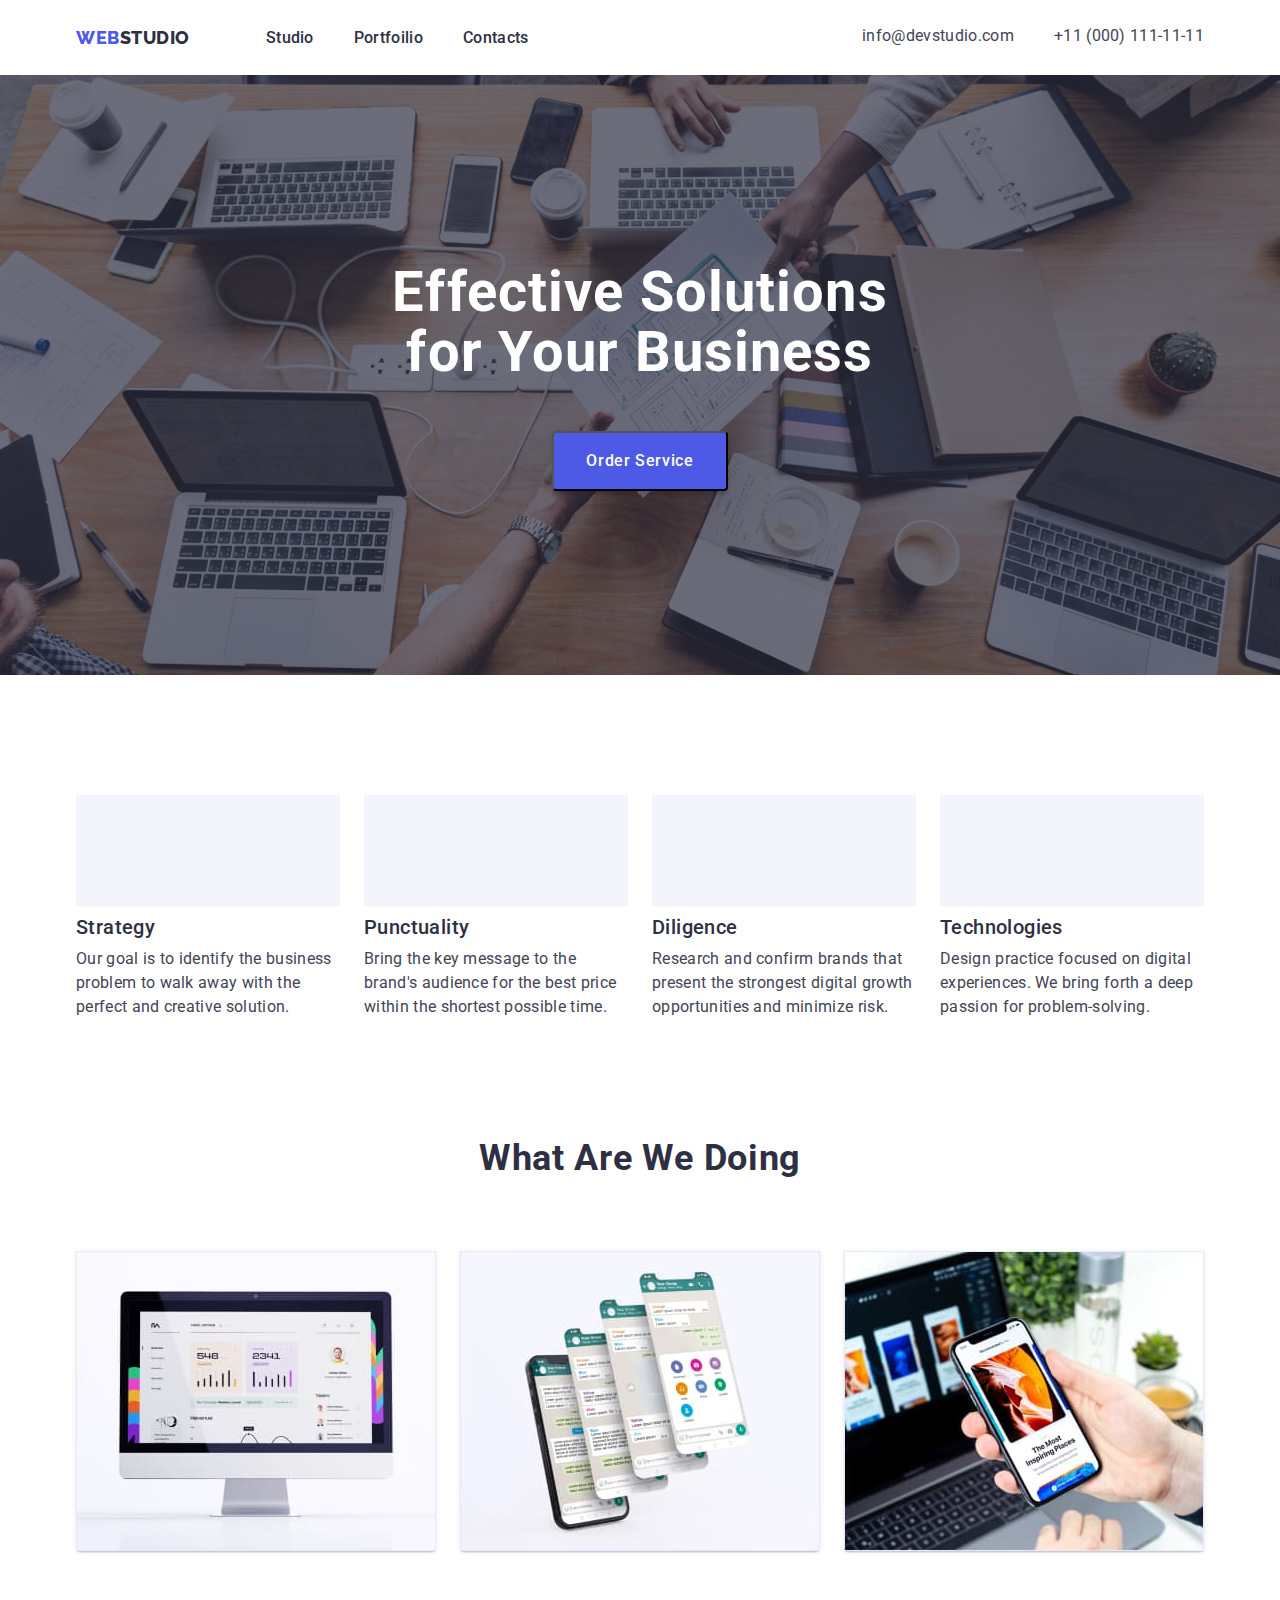
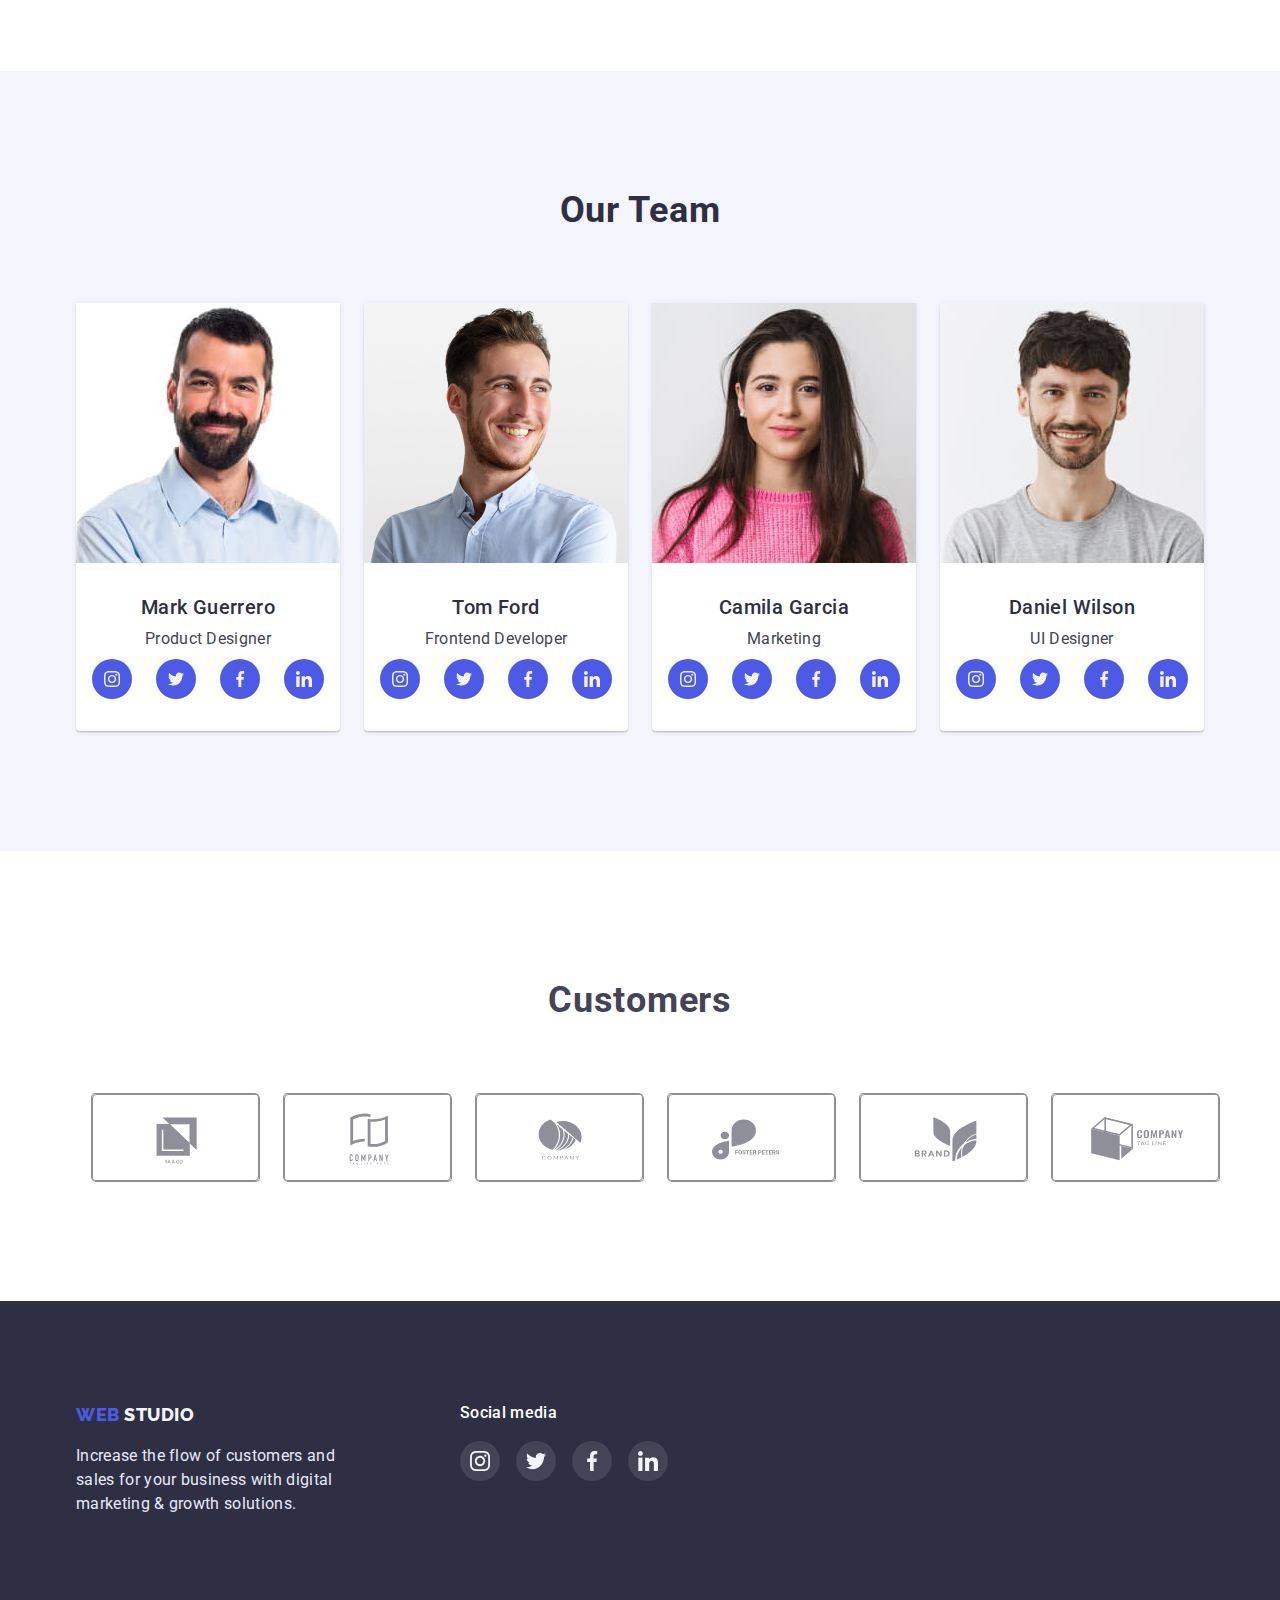
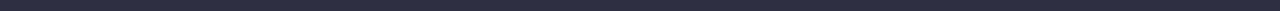
==== commit d0f454b3: "Update1" ====
--- a/index.html
+++ b/index.html
@@ -65,7 +65,7 @@
     <main class="contaier-site">
       <section class="hero overlay">
         
-          <h1 class="hero-tittle ">Effective Solutions for Your Business</h1>
+          <h1 class="hero-tittle">Effective Solutions for Your Business</h1>
           <button type="button" class="hero-btn hover-btn ">Order Service</button>  
         
       </section>
@@ -339,15 +339,56 @@
 
       <!-- Section 4 -->
       <section class="section-4">
-        <div class="container">
+        <div class="container-4">
       <h2 class="costumer">Customers</h2>
 <ul class="company-logo">
-  <li><a href=""><img src="./images/Client 1.svg" alt="Photo company 1"></a></li>
-  <li><a href=""><img src="./images/Client 2.svg" alt="Photo company 2"></a></li>
-  <li><a href=""><img src="./images/Client 3.svg" alt="Photo company 3"></a></li>
-  <li><a href=""><img src="./images/Client 4.svg" alt="Photo company 4"></a></li>
-  <li><a href=""><img src="./images/Client 5.svg" alt="Photo company 5"></a></li>
-  <li><a href=""><img src="./images/Client 6.svg" alt="Photo company 6"></a></li>
+  <li class="logo-company-partners">
+    <a href="">
+      <svg class="logo-company-partners">
+        <use href="./images/symbol-defs.svg#icon-Client-1"></use>
+      </svg>
+    </a>
+  </li>
+
+  <li class="logo-company-partners">
+    <a href="" >
+      <svg class="logo-company-partners">
+        <use href="./images/symbol-defs.svg#icon-Client-2"></use>
+      </svg>
+    </a>
+  </li>
+
+  <li class="logo-company-partners">
+    <a href="">
+      <svg class="logo-company-partners">
+        <use href="./images/symbol-defs.svg#icon-Client-3"></use>
+      </svg>
+    </a>
+  </li>
+
+  <li class="logo-company-partners">
+    <a href="">
+      <svg class="logo-company-partners">
+        <use href="./images/symbol-defs.svg#icon-Client-4"></use>
+      </svg>
+    </a>
+  </li>
+
+  <li class="logo-company-partners">
+    <a href="">
+      <svg class="logo-company-partners">
+        <use href="./images/symbol-defs.svg#icon-Client-5"></use>
+      </svg>
+    </a>
+  </li>
+
+  <li class="logo-company-partners">
+    <a href="">
+      <svg class="logo-company-partners">
+        <use href="./images/symbol-defs.svg#icon-Client-6"></use>
+      </svg>
+    </a>
+  </li>
 </ul>
     </div>
       </section>
--- a/css/styles.css
+++ b/css/styles.css
@@ -116,7 +116,7 @@
     max-width: 496px;
     margin-left: auto;
     margin-right: auto;
-    padding-bottom: 48px;
+    margin-bottom: 48px;
 }
 
 .hero-btn{
@@ -193,6 +193,11 @@
     text-align: center;
     letter-spacing: 0.02em;
     padding-bottom: 72px;
+}
+
+.customers-item {
+    width: calc((100% - 120px) / 6);
+    height: 88px;
 }
 
 .feature-subtitle{
@@ -315,6 +320,13 @@
     padding-bottom: 120px; 
 }
 
+.container-4{
+    width: 1128px;
+    padding-right: 15px;
+    padding-left: 15px;
+    margin: 0 auto;
+}
+
 .section-portfolio {
     padding-bottom: 120px;
     padding-top: 120px;
@@ -324,6 +336,12 @@
     display: flex;
     list-style: none;
     gap: 24px;
+    
+}
+
+.sublogo{
+    width: 168px;
+    height: 88px;
 }
 
 .feature-list {
@@ -356,11 +374,11 @@
 }
 
 .list-item:nth-child(1)::before{
-    background-image: url('../images/antenna\ 1.svg');
+    background-image: url("../images/symbol-defs.svg#icon-diagram");
 }
 
 .list-item:nth-child(2)::before {
-    background-image: url('../images/clock\ 1.svg');
+    background-image: url('../images/symbol-defs.svg#icon-clock');
 }
 
 .list-item:nth-child(3)::before {
@@ -369,6 +387,13 @@
 
 .list-item:nth-child(4)::before {
     background-image: url('../images/astronaut\ 1.svg');
+}
+
+.logo-company-partners{
+    width: 168px;
+    height: 88px;
+    border: 1px solid #8E8F99;
+    border-radius: 4px;
 }
 
 
@@ -464,4 +489,5 @@
 .social-icon{
     width: 16px;
     height: 16px;
-}+}
+
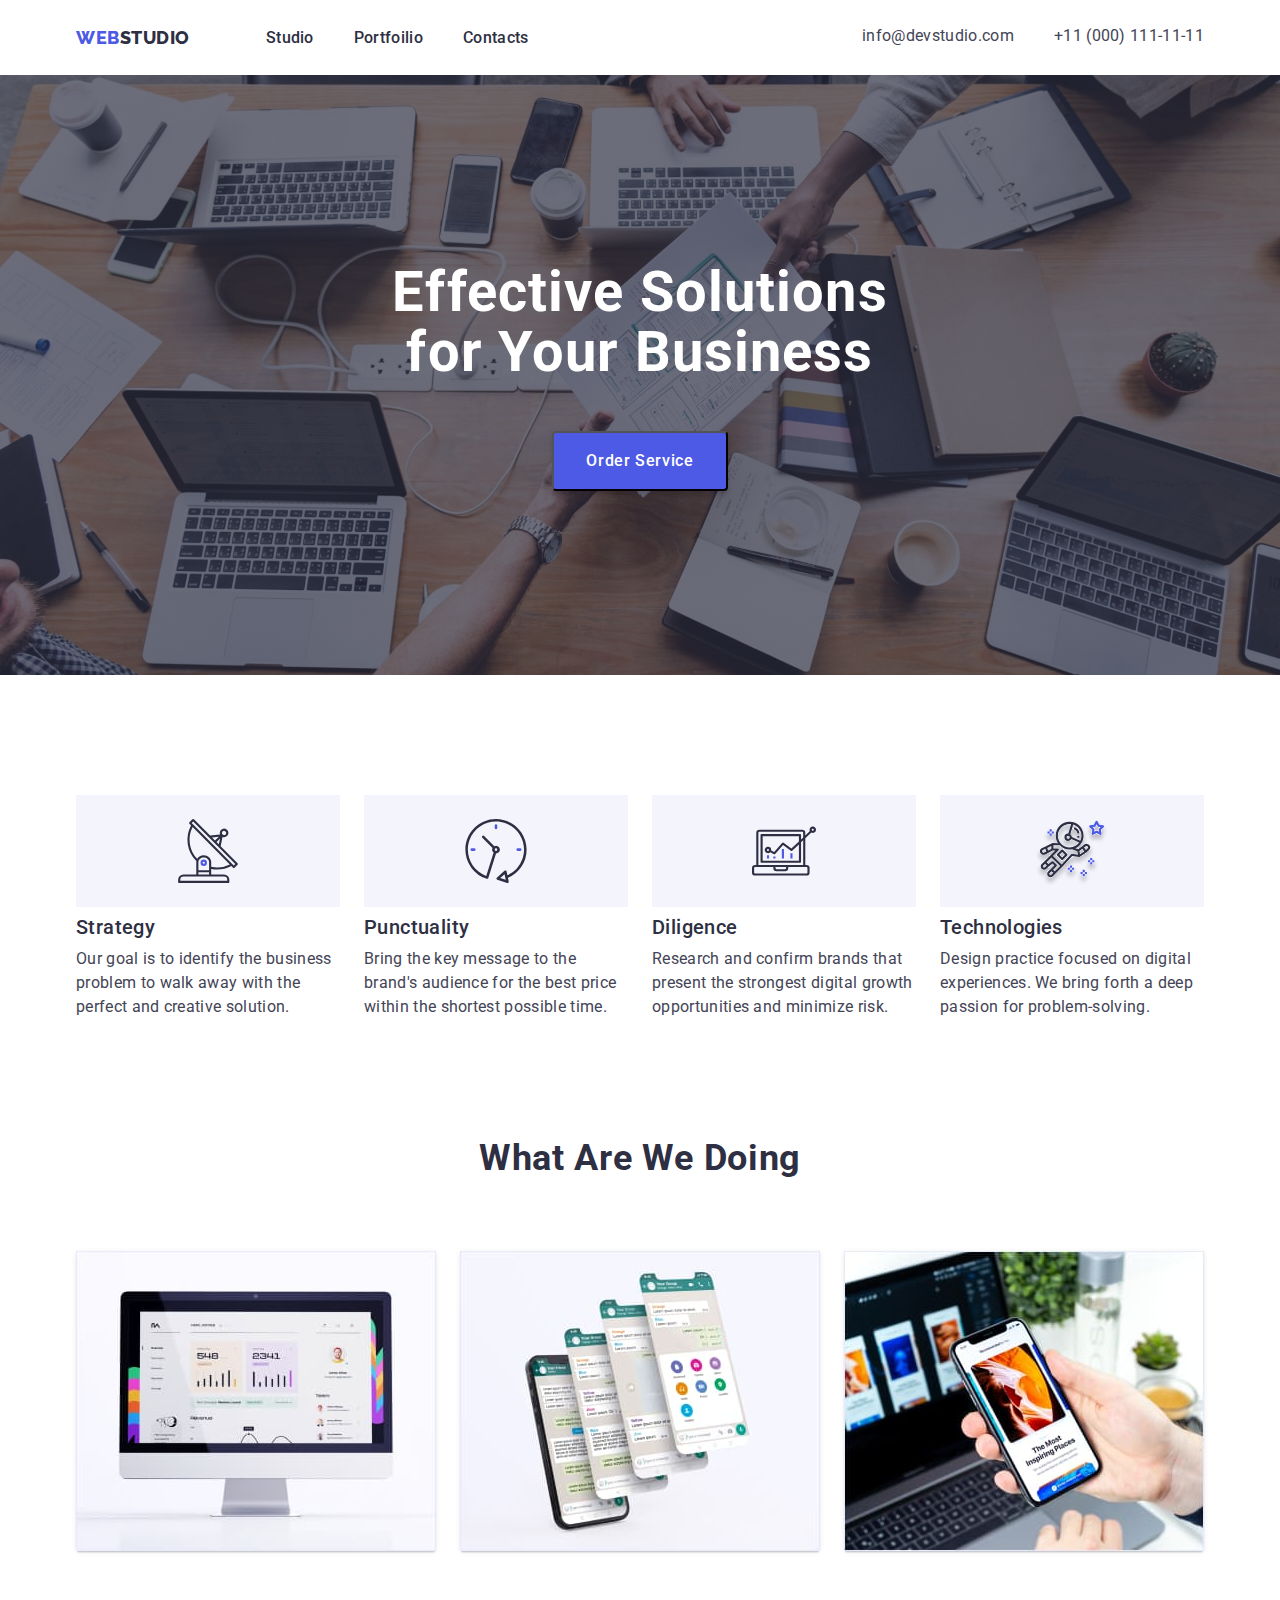
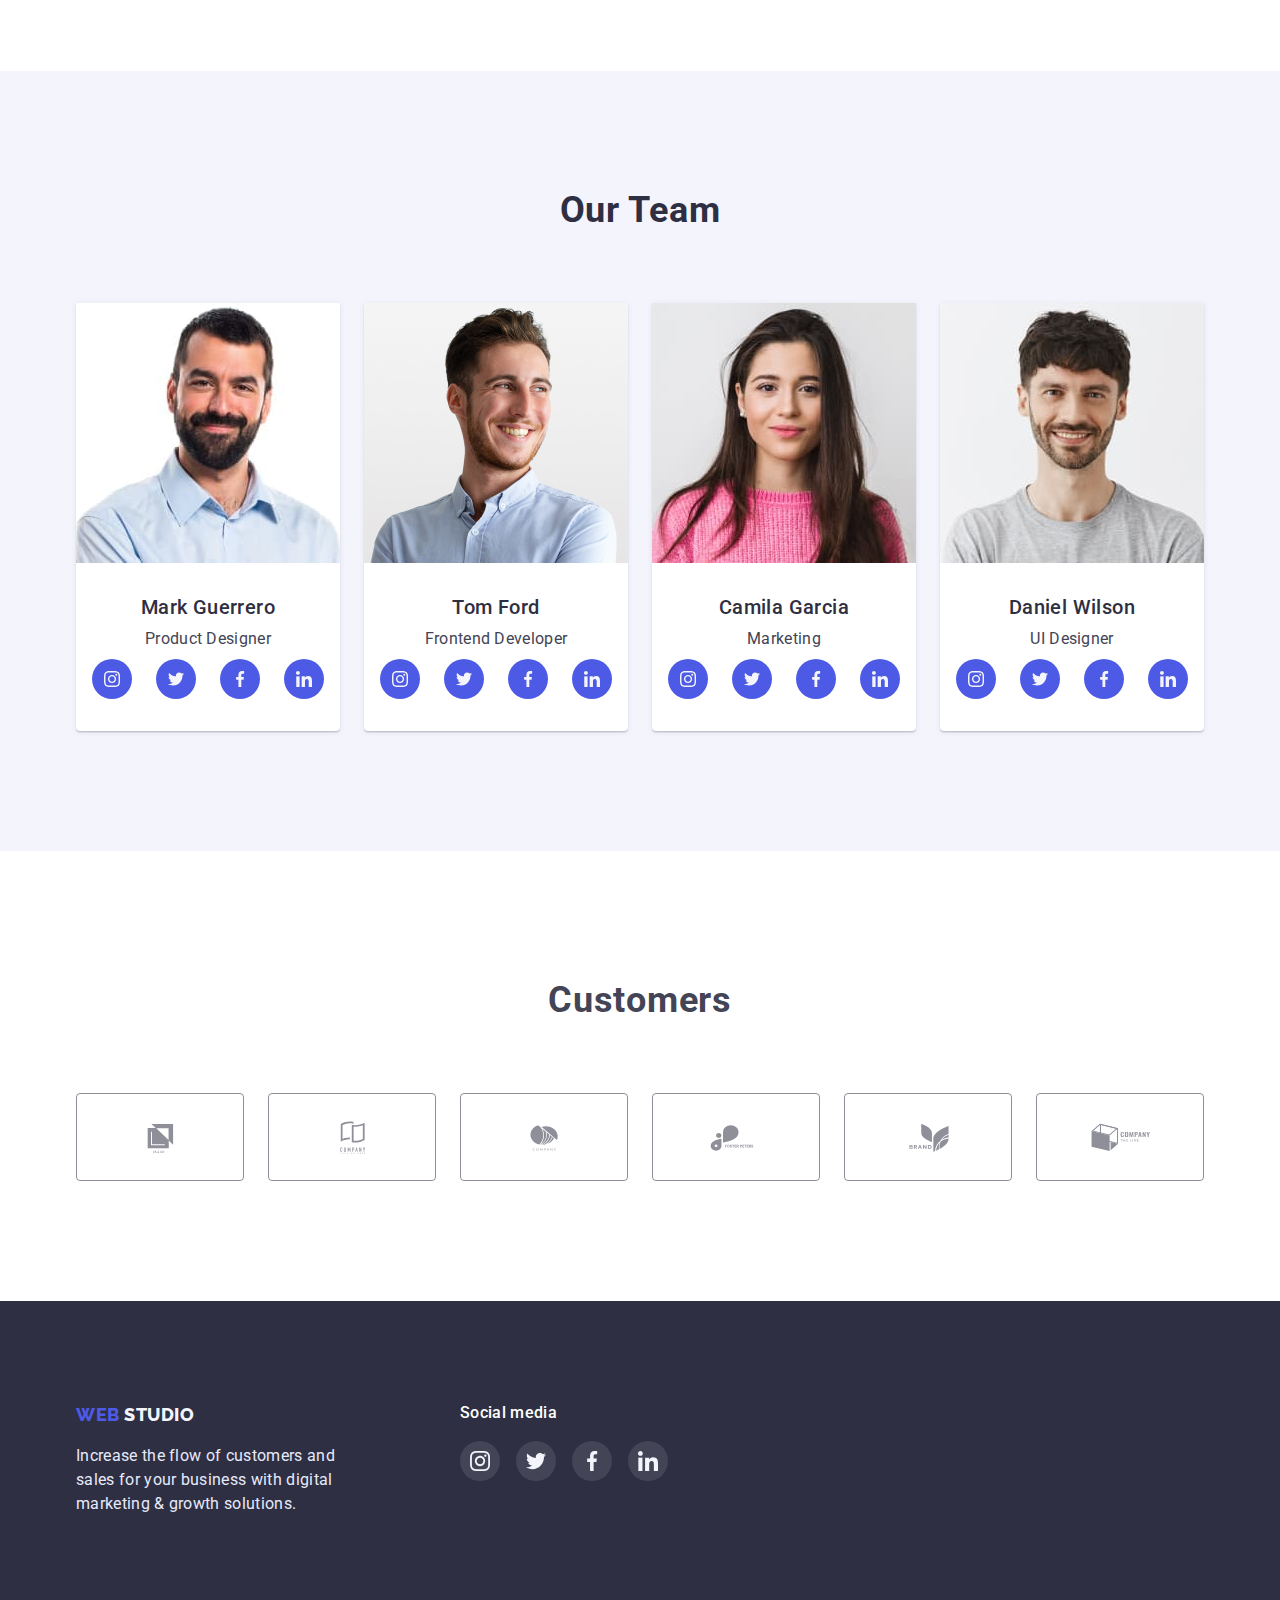
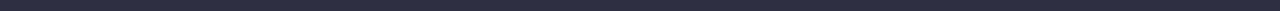
==== commit 38e45717: "Update1" ====
--- a/index.html
+++ b/index.html
@@ -339,52 +339,52 @@
 
       <!-- Section 4 -->
       <section class="section-4">
-        <div class="container-4">
+        <div class="container">
       <h2 class="costumer">Customers</h2>
 <ul class="company-logo">
   <li class="logo-company-partners">
-    <a href="">
-      <svg class="logo-company-partners">
+    <a class="logo-partner" href="">
+      <svg class="logo-company-items" width="104" hight="56">
         <use href="./images/symbol-defs.svg#icon-Client-1"></use>
       </svg>
     </a>
   </li>
 
   <li class="logo-company-partners">
-    <a href="" >
-      <svg class="logo-company-partners">
+    <a class="logo-partner" href="" >
+      <svg class="logo-company-items" width="104" hight="56">
         <use href="./images/symbol-defs.svg#icon-Client-2"></use>
       </svg>
     </a>
   </li>
 
   <li class="logo-company-partners">
-    <a href="">
-      <svg class="logo-company-partners">
+    <a class="logo-partner" href="">
+      <svg class="logo-company-items" width="104" hight="56">
         <use href="./images/symbol-defs.svg#icon-Client-3"></use>
       </svg>
     </a>
   </li>
 
   <li class="logo-company-partners">
-    <a href="">
-      <svg class="logo-company-partners">
+    <a class="logo-partner" href="">
+      <svg class="logo-company-items" width="104" hight="56">
         <use href="./images/symbol-defs.svg#icon-Client-4"></use>
       </svg>
     </a>
   </li>
 
   <li class="logo-company-partners">
-    <a href="">
-      <svg class="logo-company-partners">
+    <a class="logo-partner" href="">
+      <svg class="logo-company-items" width="104" hight="56">
         <use href="./images/symbol-defs.svg#icon-Client-5"></use>
       </svg>
     </a>
   </li>
 
   <li class="logo-company-partners">
-    <a href="">
-      <svg class="logo-company-partners">
+    <a class="logo-partner" href="">
+      <svg class="logo-company-items" width="104" hight="56">
         <use href="./images/symbol-defs.svg#icon-Client-6"></use>
       </svg>
     </a>
--- a/css/styles.css
+++ b/css/styles.css
@@ -192,7 +192,7 @@
     line-height: 1.11;
     text-align: center;
     letter-spacing: 0.02em;
-    padding-bottom: 72px;
+    margin-bottom: 72px;
 }
 
 .customers-item {
@@ -373,27 +373,44 @@
     background-position: center;
 }
 
-.list-item:nth-child(1)::before{
-    background-image: url("../images/symbol-defs.svg#icon-diagram");
+.list-item:nth-child(1)::before {
+    content: '';
+    background-image: url("../images/antenna.svg");
 }
 
 .list-item:nth-child(2)::before {
-    background-image: url('../images/symbol-defs.svg#icon-clock');
+        content: '';
+        background-image: url("../images/clock.svg");
 }
 
 .list-item:nth-child(3)::before {
-    background-image: url('../images/diagram\ 1.svg');
-}
-
-.list-item:nth-child(4)::before {
-    background-image: url('../images/astronaut\ 1.svg');
+    content: '';
+    background-image: url("../images/diagram.svg");
+}
+
+    .list-item:nth-child(4)::before {
+            content: '';
+            background-image: url("../images/astronaut.svg");
 }
 
 .logo-company-partners{
     width: 168px;
     height: 88px;
-    border: 1px solid #8E8F99;
+}
+
+.logo-partner{
+    border: 1px solid #8e8f99;
     border-radius: 4px;
+    width: 100%;
+    height: 100%;
+    display: flex;
+    justify-content: center;
+    align-items: center;
+}
+
+.logo-company-items{
+    width: 104px;
+    height: 56px;
 }
 
 
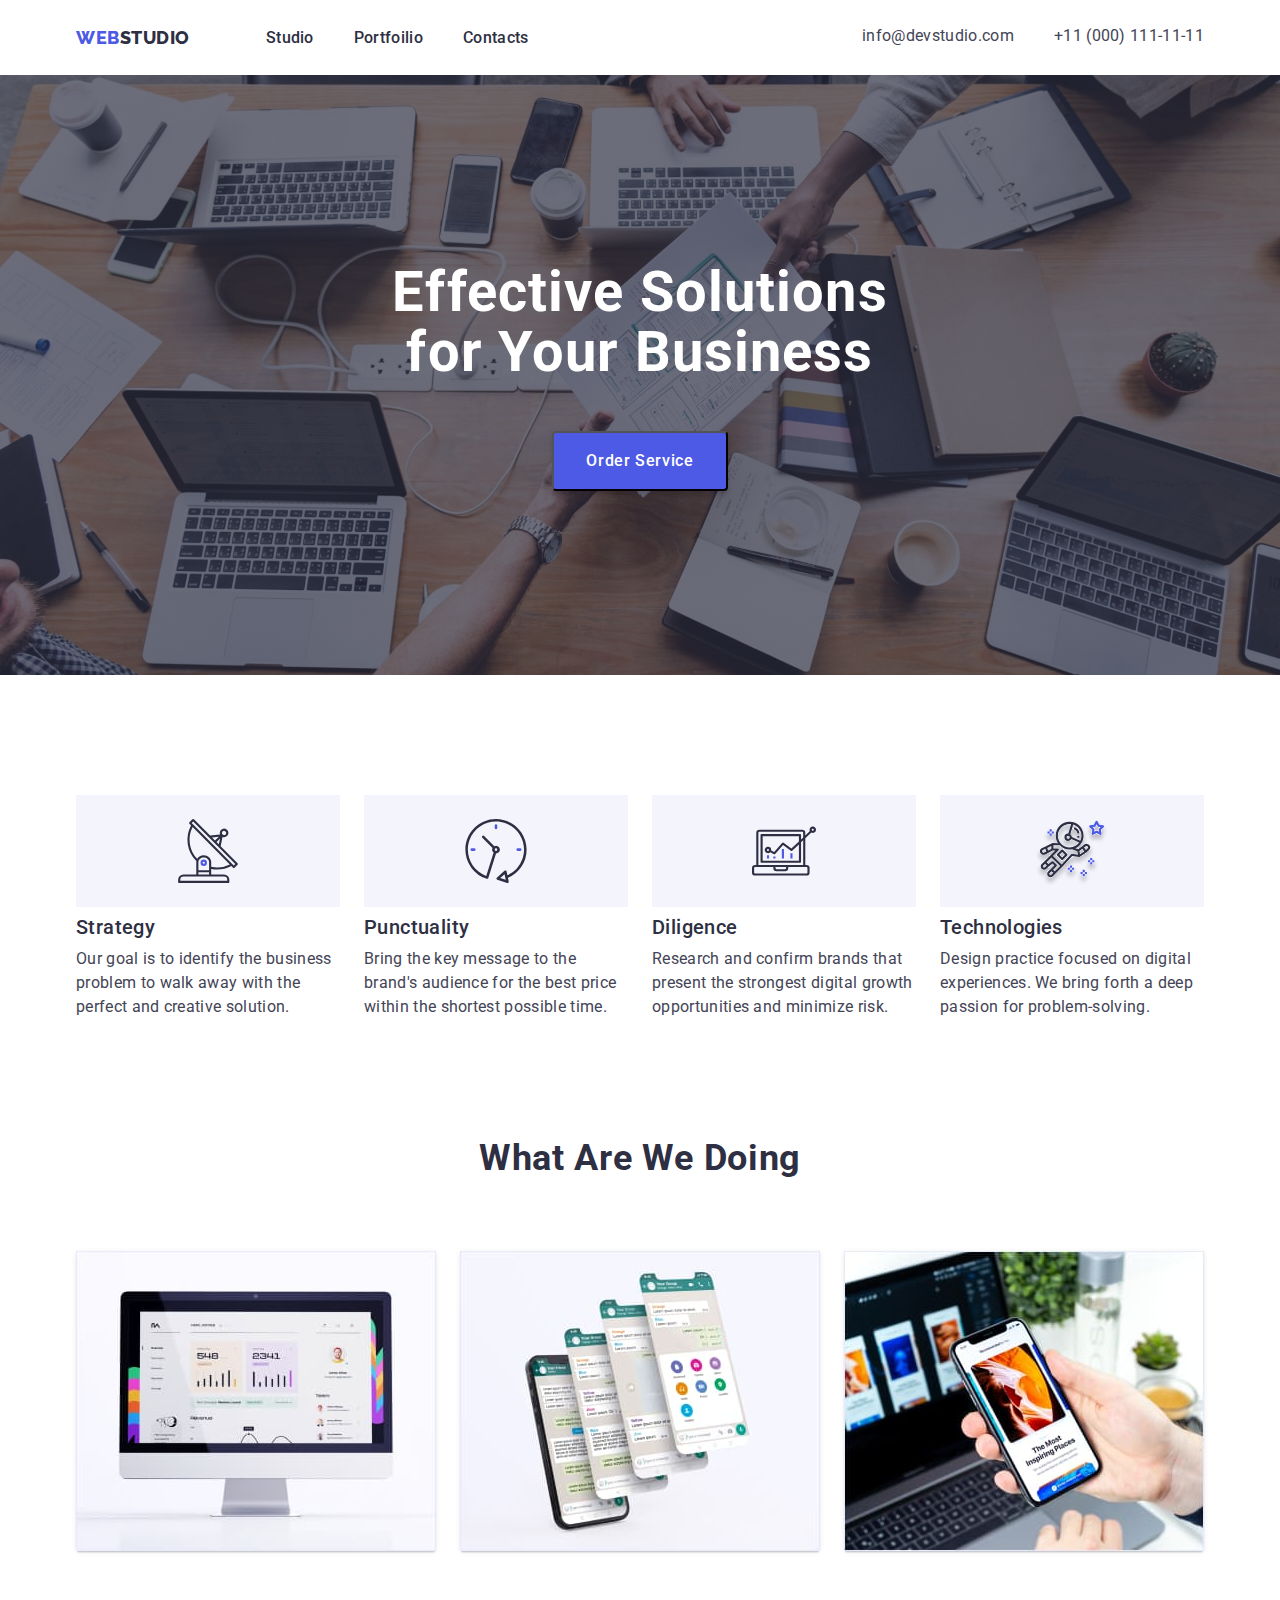
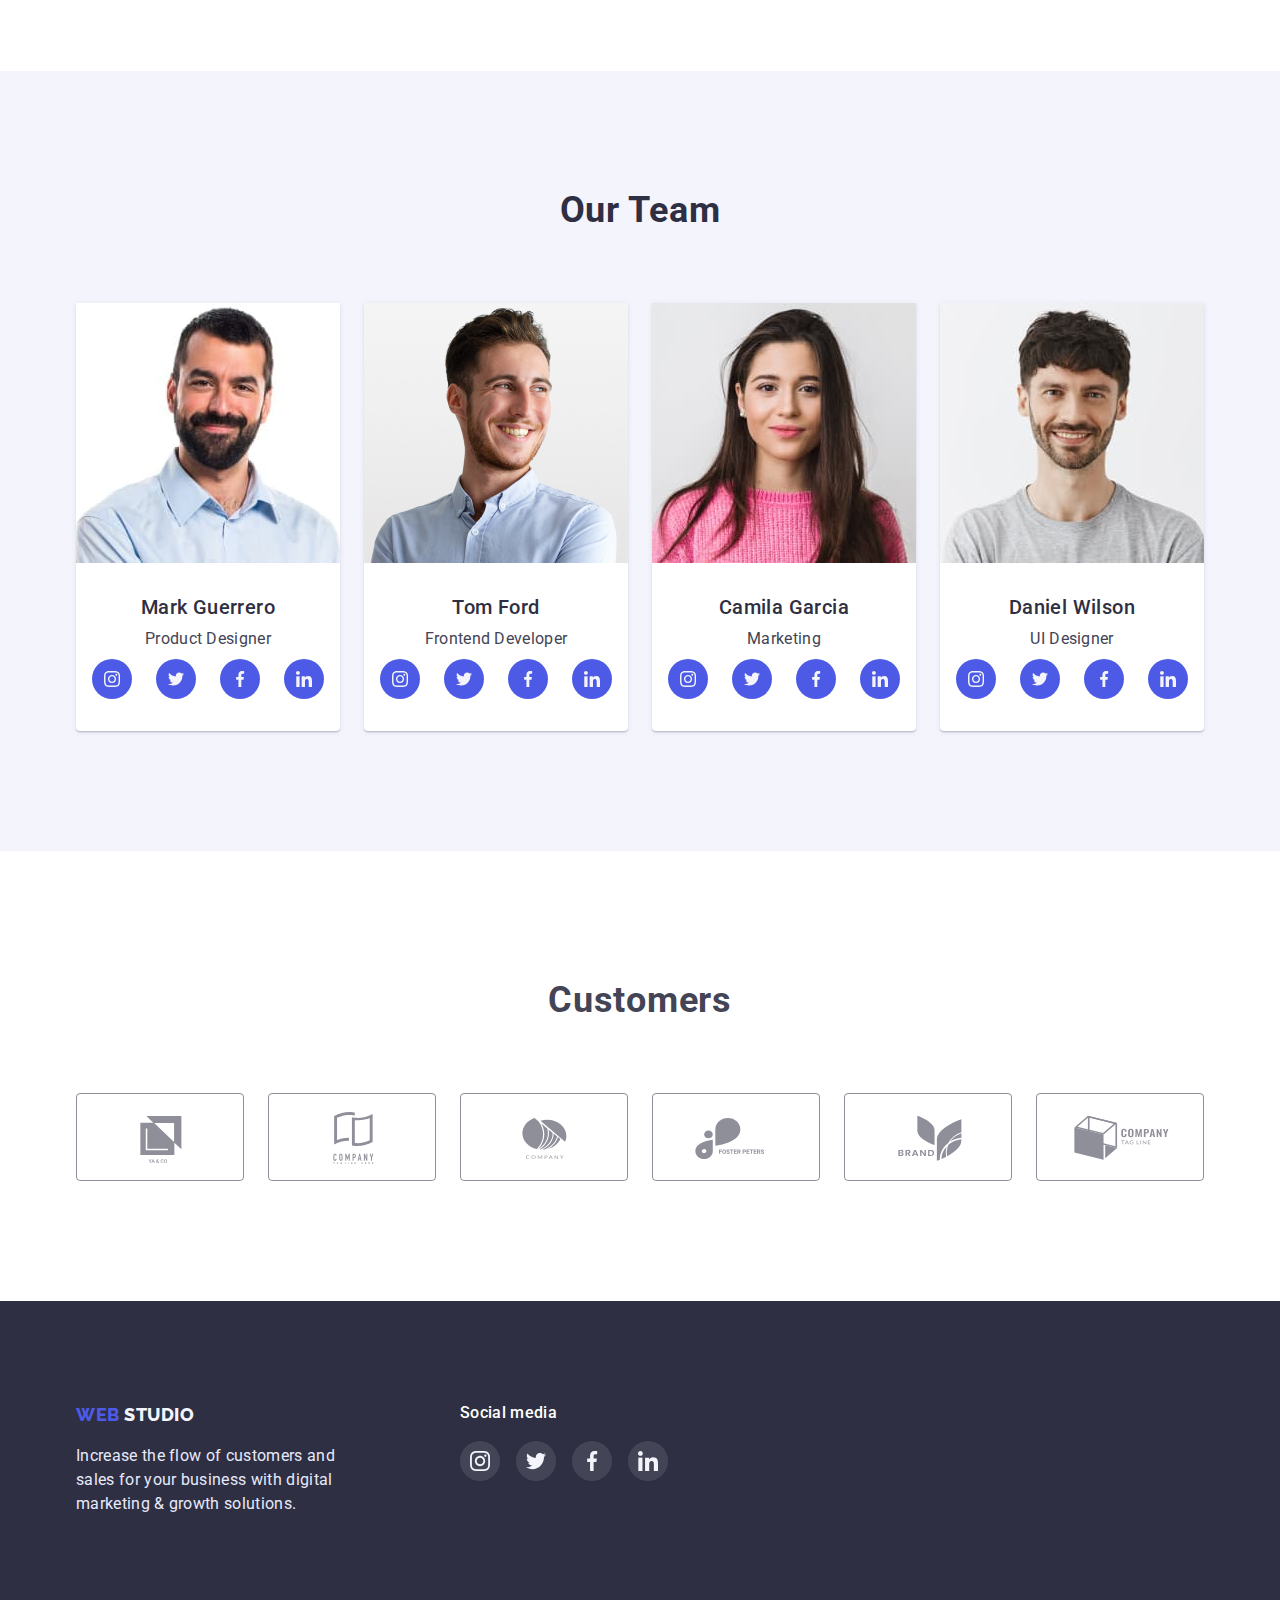
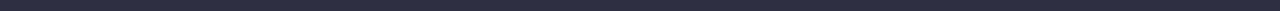
==== commit 138fd509: "Update1" ====
--- a/index.html
+++ b/index.html
@@ -342,18 +342,27 @@
         <div class="container">
       <h2 class="costumer">Customers</h2>
 <ul class="company-logo">
+  
+  <li class="logo-company-partners">
+    <a class="logo-partner" href="" >
+      <svg class="logo-company-items" width="104" hight="56">
+        <use href="./images/symbol-defs.svg#icon-icon-Client-1"></use>
+      </svg>
+    </a>
+  </li>
+
+  <li class="logo-company-partners">
+    <a class="logo-partner" href="" >
+      <svg class="logo-company-items" width="104" hight="56">
+        <use href="./images/symbol-defs.svg#icon-icon-Client-2"></use>
+      </svg>
+    </a>
+  </li>
+
   <li class="logo-company-partners">
     <a class="logo-partner" href="">
       <svg class="logo-company-items" width="104" hight="56">
-        <use href="./images/symbol-defs.svg#icon-Client-1"></use>
-      </svg>
-    </a>
-  </li>
-
-  <li class="logo-company-partners">
-    <a class="logo-partner" href="" >
-      <svg class="logo-company-items" width="104" hight="56">
-        <use href="./images/symbol-defs.svg#icon-Client-2"></use>
+        <use href="./images/symbol-defs.svg#icon-icon-Client-3"></use>
       </svg>
     </a>
   </li>
@@ -361,7 +370,7 @@
   <li class="logo-company-partners">
     <a class="logo-partner" href="">
       <svg class="logo-company-items" width="104" hight="56">
-        <use href="./images/symbol-defs.svg#icon-Client-3"></use>
+        <use href="./images/symbol-defs.svg#icon-icon-Client-4"></use>
       </svg>
     </a>
   </li>
@@ -369,7 +378,7 @@
   <li class="logo-company-partners">
     <a class="logo-partner" href="">
       <svg class="logo-company-items" width="104" hight="56">
-        <use href="./images/symbol-defs.svg#icon-Client-4"></use>
+        <use href="./images/symbol-defs.svg#icon-icon-Client-5"></use>
       </svg>
     </a>
   </li>
@@ -377,15 +386,7 @@
   <li class="logo-company-partners">
     <a class="logo-partner" href="">
       <svg class="logo-company-items" width="104" hight="56">
-        <use href="./images/symbol-defs.svg#icon-Client-5"></use>
-      </svg>
-    </a>
-  </li>
-
-  <li class="logo-company-partners">
-    <a class="logo-partner" href="">
-      <svg class="logo-company-items" width="104" hight="56">
-        <use href="./images/symbol-defs.svg#icon-Client-6"></use>
+        <use href="./images/symbol-defs.svg#icon-icon-Client-6"></use>
       </svg>
     </a>
   </li>
@@ -411,24 +412,24 @@
 
         <ul class=" footer-social">
          
-              <li class="subbutton">
-                <a class="button-icon" href="">
+              <li>
+                <a class="subbutton" href="">
               <svg class="button-icon" width="40" hight="40">
                 <use href="./images/symbol-defs.svg#icon-instagram"></use>
               </svg>
             </a>
         </li>
 
-          <li class="subbutton">
-            <a class="button-icon" href="">
+          <li>
+            <a class="subbutton" href="">
               <svg class="button-icon" width="40" hight="40">
                 <use href="./images/symbol-defs.svg#icon-twitter" ></use>
               </svg>
             </a>
         </li>
 
-          <li class="subbutton">
-            <a class="button-icon" href="">
+          <li>
+            <a class="subbutton" href="">
               <svg class="button-icon" width="40" hight="40">
                 <use href="./images/symbol-defs.svg#icon-facebook" ></use>
               </svg> 
@@ -436,8 +437,8 @@
            
         </li>
 
-             <li class="subbutton">
-              <a class="button-icon" href="">
+             <li>
+              <a class="subbutton" href="">
                 <svg class="button-icon" width="40" hight="40">
                   <use href="./images/symbol-defs.svg#icon-linkedin" ></use>
                 </svg>
--- a/css/styles.css
+++ b/css/styles.css
@@ -46,6 +46,11 @@
 text-transform: uppercase;
 color: var(--color)
 }
+
+.web-top{
+    margin-right: 76px;
+}
+
 .studio-top{
 font-family: 'Raleway', sans-serif;
 font-weight: 800;
@@ -93,9 +98,7 @@
     gap: 40px;
 }
 
-.studio-top{
-    margin-right: 76px;
-}
+
 
 
 /* =================Hero =========================*/
@@ -165,6 +168,23 @@
 .hover-cards:hover{
     box-shadow: 0px 1px 6px rgba(46, 47, 66, 0.08), 0px 1px 1px rgba(46, 47, 66, 0.16), 0px 2px 1px rgba(46, 47, 66, 0.08);
 }
+
+.subbutton:hover,
+.subbutton:focus {
+    background-color: #31D0AA;
+}
+
+.social-link:hover,
+.social-link:focus {
+    background-color: #404BBF;
+}
+
+.logo-partner:hover{
+    fill: #404BBF;
+    border-color: #404bbf;
+}
+
+
 
 .feature-text {
     font-family: 'Roboto', sans-serif;
@@ -411,8 +431,12 @@
 .logo-company-items{
     width: 104px;
     height: 56px;
-}
-
+    fill: #8e8f99; 
+}
+
+.logo-company-items:hover{
+    fill: #404BBF;
+}
 
 /* ============================Footer========================= */
 
@@ -500,7 +524,7 @@
     width: 40px;
     height: 40px;
     border-radius: 50%;
-    background-color: var(--color);
+    background-color: #4D5AE5;
 }
 
 .social-icon{
